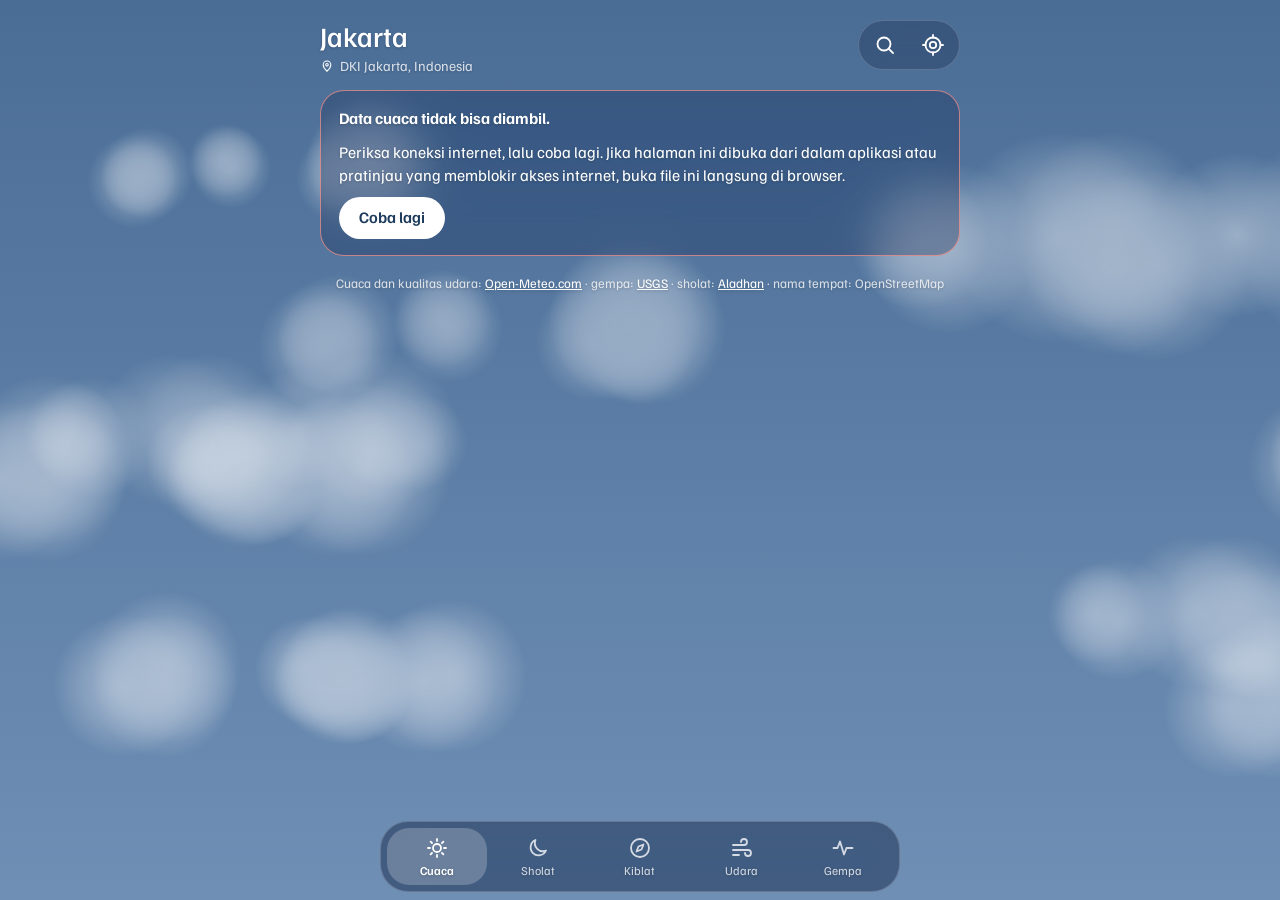
==== index.html @ 0e9d4e4e "Add files via upload" ====
<!doctype html>
<html lang="id" data-sky="cloud">
<head>
<meta charset="utf-8">
<meta name="viewport" content="width=device-width, initial-scale=1, viewport-fit=cover">
<meta name="theme-color" content="#4a6d96">
<title>Cuaca Langsung</title>
<link rel="icon" href="data:image/svg+xml,%3Csvg xmlns='http://www.w3.org/2000/svg' viewBox='0 0 48 48'%3E%3Crect width='48' height='48' rx='11' fill='%234a6d96'/%3E%3Ccircle cx='31' cy='15' r='8' fill='%23ffd45a'/%3E%3Cpath d='M14 38h19a8 8 0 0 0 1.2-15.9A11 11 0 0 0 13 24.4 6.8 6.8 0 0 0 14 38z' fill='%23fff'/%3E%3C/svg%3E">
<link rel="preconnect" href="https://fonts.googleapis.com">
<link rel="preconnect" href="https://fonts.gstatic.com" crossorigin>
<link href="https://fonts.googleapis.com/css2?family=Familjen+Grotesk:wght@400;500;600;700&display=swap" rel="stylesheet">
<link rel="stylesheet" href="style.css?v=1">
</head>
<body>
<div id="bg" aria-hidden="true"></div>
<canvas id="fx" aria-hidden="true"></canvas>

<div class="page">
  <header class="top">
    <div class="where">
      <h1 id="city">Memuat…</h1>
      <div class="sub">
        <svg class="pin" viewBox="0 0 24 24" aria-hidden="true"><path d="M12 21s-6.5-5.6-6.5-11a6.5 6.5 0 0 1 13 0c0 5.4-6.5 11-6.5 11z"/><circle cx="12" cy="10" r="2.2"/></svg>
        <span id="subline" class="num"></span>
      </div>
    </div>
    <div class="pill">
      <button type="button" id="btnSearch" aria-label="Cari kota" aria-pressed="false" aria-controls="form">
        <svg viewBox="0 0 24 24" aria-hidden="true"><circle cx="11" cy="11" r="6.5"/><path d="M20 20l-4.2-4.2"/></svg>
      </button>
      <button type="button" id="btnLocate" aria-label="Pakai lokasi saya">
        <svg viewBox="0 0 24 24" aria-hidden="true"><circle cx="12" cy="12" r="3.2"/><circle cx="12" cy="12" r="7.5"/><path d="M12 2v2.5M12 19.5V22M2 12h2.5M19.5 12H22"/></svg>
      </button>
    </div>
  </header>

  <form class="glass search" id="form" autocomplete="off" role="search" hidden>
    <label class="sr" for="q">Cari kota</label>
    <input id="q" type="search" placeholder="Cari kota, mis. Bandung" enterkeyhint="search" aria-controls="sugg" aria-expanded="false">
    <button class="go" type="submit">Cari</button>
    <ul id="sugg" hidden></ul>
  </form>

  <!-- Tab Cuaca, Sholat, Udara, Gempa dibuat oleh app.js di dalam #app -->
  <main id="app" aria-live="polite" style="display:flex;flex-direction:column;gap:14px">
    <div class="glass msg"><p>Memuat data cuaca…</p></div>
  </main>

  <!-- Tab Kiblat: isinya digerakkan oleh qibla.js -->
  <div class="view" id="v-kiblat" hidden>
    <section class="glass" aria-label="Arah kiblat">
      <h2><svg viewBox="0 0 24 24" aria-hidden="true"><circle cx="12" cy="12" r="9"/><path d="M15.5 8.5l-2 5-5 2 2-5z"/></svg>Arah kiblat</h2>
      <div class="qb-info">
        <div>
          <div class="muted">Dari <span id="qbPlace">…</span></div>
          <div class="qb-deg num"><span id="qbDeg">--</span>° <small id="qbWord"></small></div>
        </div>
        <div class="muted num qb-dist" id="qbDist"></div>
      </div>
      <div class="qb-wrap" id="qbWrap">
        <svg id="qbSvg" viewBox="-10 -10 320 320" role="img" aria-label="Kompas arah kiblat">
          <g id="qbDial">
            <circle class="qb-ring" cx="150" cy="150" r="140"/>
            <g id="qbTicks"></g>
            <g id="qbLabels"></g>
            <g id="qbNeedle">
              <line class="qb-line" x1="150" y1="150" x2="150" y2="88"/>
              <g transform="translate(138 62)">
                <rect width="24" height="24" rx="4" fill="#15181f"/>
                <rect y="7" width="24" height="4" fill="#e8c35a"/>
              </g>
            </g>
          </g>
          <polygon class="qb-pointer" points="139,-8 161,-8 150,12"/>
          <circle class="qb-hub" cx="150" cy="150" r="7"/>
        </svg>
      </div>
      <div class="qb-status" id="qbStatus"></div>
      <div class="muted qb-sub num" id="qbSub"></div>
      <button class="go qb-btn" id="qbBtn" type="button" hidden>Aktifkan kompas</button>
      <p class="muted src">Letakkan HP mendatar dan jauhkan dari magnet atau logam. Kalau arah terasa melenceng, gerakkan HP membentuk angka 8 untuk kalibrasi. Arah dihitung dari kota yang dipilih ke Ka'bah, jadi pakai tombol lokasi di atas untuk hasil paling tepat.</p>
    </section>
  </div>

  <p class="foot">Cuaca dan kualitas udara: <a href="https://open-meteo.com/" target="_blank" rel="noopener">Open-Meteo.com</a> · gempa: <a href="https://earthquake.usgs.gov/" target="_blank" rel="noopener">USGS</a> · sholat: <a href="https://aladhan.com/" target="_blank" rel="noopener">Aladhan</a> · nama tempat: OpenStreetMap</p>
</div>

<nav class="nav" id="nav" aria-label="Menu utama">
  <div class="nav-in">
    <button type="button" data-tab="cuaca" aria-current="page"><svg viewBox="0 0 24 24" aria-hidden="true"><circle cx="12" cy="12" r="4"/><path d="M12 3v2M12 19v2M3 12h2M19 12h2M5.6 5.6L7 7M17 17l1.4 1.4M5.6 18.4L7 17M17 7l1.4-1.4"/></svg>Cuaca</button>
    <button type="button" data-tab="sholat"><svg viewBox="0 0 24 24" aria-hidden="true"><path d="M20 14.5A8 8 0 0 1 9.5 4a8 8 0 1 0 10.5 10.5z"/></svg>Sholat</button>
    <button type="button" data-tab="kiblat"><svg viewBox="0 0 24 24" aria-hidden="true"><circle cx="12" cy="12" r="9"/><path d="M15.5 8.5l-2 5-5 2 2-5z"/></svg>Kiblat</button>
    <button type="button" data-tab="udara"><svg viewBox="0 0 24 24" aria-hidden="true"><path d="M3 9h11a3 3 0 1 0-3-3M3 14h15a3 3 0 1 1-3 3M3 19h6"/></svg>Udara</button>
    <button type="button" data-tab="gempa"><svg viewBox="0 0 24 24" aria-hidden="true"><path d="M2.5 12h4l2.5-6.5 4 13 2.5-6.5h6"/></svg>Gempa</button>
  </div>
</nav>

<!-- Urutan penting: fx.js (animasi langit), qibla.js (kompas), app.js (cuaca, sholat, udara, gempa) -->
<script src="fx.js?v=1"></script>
<script src="qibla.js?v=1"></script>
<script src="app.js?v=1"></script>
</body>
</html>
---- style.css ----
/* Cuaca Langsung: gaya tampilan. Warna langit berubah lewat atribut data-sky di <html>. */
/* Tata letak: seluruh layar adalah langit (gradasi + kanvas animasi). Konten di atasnya:
   nama kota, suhu besar di tengah, lalu panel kaca transparan untuk per jam, per hari, dan detail. */
:root {
  --font: "Familjen Grotesk", "Segoe UI", system-ui, -apple-system, sans-serif;
  --s1: #4a6d96; --s2: #6f8fb5;
  --glass: rgba(24, 42, 76, 0.34);
  --glass-line: rgba(255, 255, 255, 0.18);
  --soft: rgba(255, 255, 255, 0.78);
  --rain: #b3e0ff;
  --accent: #bfe3ff;
  color-scheme: dark;
}
html[data-sky="clear"] { --s1: #2478cc; --s2: #62aee6; }
html[data-sky="cloud"] { --s1: #4a6d96; --s2: #6f8fb5; }
html[data-sky="rain"]  { --s1: #3a4b60; --s2: #62768c; }
html[data-sky="storm"] { --s1: #262c3e; --s2: #4a5470; }
html[data-sky="night"] { --s1: #0a132c; --s2: #27407a; }
html[data-sky="fog"]   { --s1: #5f6d78; --s2: #8795a0; }
html[data-sky="snow"]  { --s1: #587ba0; --s2: #86a3c2; }

* { box-sizing: border-box; }
html { -webkit-text-size-adjust: 100%; background: var(--s1); }
body {
  margin: 0; min-height: 100vh; min-height: 100svh;
  font-family: var(--font); font-size: 16px; line-height: 1.45; color: #fff;
  text-shadow: 0 1px 3px rgba(0, 0, 0, 0.2);
  background: transparent;
  padding-block: max(14px, env(safe-area-inset-top, 0px)) calc(104px + env(safe-area-inset-bottom, 0px));
  padding-left: max(16px, env(safe-area-inset-left, 0px));
  padding-right: max(16px, env(safe-area-inset-right, 0px));
}
.num { font-variant-numeric: tabular-nums; }
#bg { position: fixed; inset: 0; z-index: -2; background: linear-gradient(180deg, var(--s1), var(--s2)); }
#fx { position: fixed; inset: 0; z-index: -1; pointer-events: none; }
.page { max-width: 640px; margin: 0 auto; display: flex; flex-direction: column; gap: 14px; }
button { font: inherit; color: inherit; cursor: pointer; text-shadow: inherit; }
:focus-visible { outline: 2px solid #fff; outline-offset: 3px; }
.sr { position: absolute; width: 1px; height: 1px; overflow: hidden; clip: rect(0 0 0 0); white-space: nowrap; }

/* Kepala */
.top { display: flex; justify-content: space-between; align-items: flex-start; gap: 12px; padding-top: 6px; }
.where { min-width: 0; }
.where h1 { margin: 0; font-size: 1.75rem; font-weight: 500; line-height: 1.15; overflow-wrap: anywhere; text-wrap: balance; }
.where .sub { display: flex; align-items: center; gap: 6px; margin-top: 4px; font-size: 0.875rem; color: var(--soft); }
.where .sub svg { width: 14px; height: 14px; flex: none; }
.pill {
  display: flex; flex: none; border-radius: 26px; padding: 2px;
  background: var(--glass); border: 1px solid var(--glass-line);
  -webkit-backdrop-filter: blur(16px); backdrop-filter: blur(16px);
}
.pill button { width: 48px; height: 44px; display: grid; place-items: center; border: 0; background: transparent; border-radius: 24px; }
.pill button svg, .ic svg { width: 24px; height: 24px; }
.pill svg *, .pin * { fill: none; stroke: #fff; stroke-width: 1.8; stroke-linecap: round; stroke-linejoin: round; }
.pill button[aria-pressed="true"] { background: rgba(255, 255, 255, 0.2); }

/* Panel kaca */
.glass {
  background: var(--glass); border: 1px solid var(--glass-line); border-radius: 24px; padding: 16px 18px;
  -webkit-backdrop-filter: blur(18px) saturate(1.15); backdrop-filter: blur(18px) saturate(1.15);
}
.glass h2 { display: flex; align-items: center; gap: 8px; margin: 0 0 12px; font-size: 0.9375rem; font-weight: 500; color: var(--soft); }
.glass h2 svg { width: 18px; height: 18px; flex: none; }
.glass h2 svg * { fill: none; stroke: var(--soft); stroke-width: 1.8; stroke-linecap: round; stroke-linejoin: round; }

/* Pencarian */
.search { display: flex; gap: 8px; position: relative; flex-wrap: wrap; }
.search[hidden] { display: none; }
.search input {
  flex: 1; min-width: 0; height: 46px; padding: 0 16px; font: inherit; color: #fff;
  background: rgba(255, 255, 255, 0.14); border: 1px solid var(--glass-line); border-radius: 23px; text-shadow: none;
}
.search input::placeholder { color: rgba(255, 255, 255, 0.7); }
.go { height: 46px; padding: 0 20px; border: 0; border-radius: 23px; font-weight: 600; background: #fff; color: #1c3a5c; text-shadow: none; }
#sugg { flex-basis: 100%; margin: 0; padding: 0; list-style: none; }
#sugg li button { display: block; width: 100%; text-align: left; padding: 10px 6px; border: 0; background: transparent; border-top: 1px solid var(--glass-line); }
#sugg li:first-child button { border-top: 0; }
#sugg small { display: block; color: var(--soft); }

/* Hero */
.hero { min-height: clamp(240px, 40svh, 400px); display: flex; flex-direction: column; align-items: center; justify-content: center; text-align: center; padding: 8px 0 12px; }
.temp { font-size: clamp(7.5rem, 40vw, 11rem); line-height: 0.95; font-weight: 400; letter-spacing: -0.05em; padding-left: 0.06em; }
.temp .deg { font-size: 0.55em; letter-spacing: 0; vertical-align: top; position: relative; top: 0.04em; margin-left: 0.02em; }
.cond { margin-top: 10px; font-size: 1.375rem; font-weight: 500; }
.cond .hl { margin-left: 8px; font-weight: 400; color: var(--soft); }
.feel { margin-top: 4px; font-size: 1rem; color: var(--soft); text-wrap: balance; }
.tip { margin: 16px 0 0; padding: 10px 16px; border-radius: 16px; max-width: 30em; font-size: 0.9375rem; text-wrap: balance;
  background: rgba(255, 255, 255, 0.16); -webkit-backdrop-filter: blur(10px); backdrop-filter: blur(10px); }

/* Ikon cuaca */
.ico { width: 40px; height: 40px; flex: none; display: block; }
.ico.sm { width: 36px; height: 36px; }

/* Per jam */
.hours { display: flex; list-style: none; margin: 0 -18px; padding: 0 18px 2px; overflow-x: auto; scrollbar-width: none; }
.hours::-webkit-scrollbar { display: none; }
.hour { flex: none; width: 70px; display: flex; flex-direction: column; align-items: center; gap: 4px; }
.hour .t { font-size: 0.9375rem; color: var(--soft); white-space: nowrap; }
.hour.now .t { color: #fff; font-weight: 600; }
.hour .p { height: 1.1em; font-size: 0.75rem; color: var(--rain); }
.hour .v { font-size: 1.25rem; font-weight: 500; margin-top: 2px; }

/* Per hari */
.days { list-style: none; margin: 0; padding: 0; }
.day { display: grid; grid-template-columns: 76px 48px minmax(0, 1fr) auto; align-items: center; gap: 8px; padding: 9px 0; border-top: 1px solid var(--glass-line); }
.day:first-child { border-top: 0; padding-top: 0; }
.day .d { font-size: 1.0625rem; font-weight: 500; line-height: 1.2; }
.day .d small { display: block; font-size: 0.75rem; font-weight: 400; color: var(--soft); }
.day .i { display: flex; flex-direction: column; align-items: center; }
.day .i .p { font-size: 0.6875rem; color: var(--rain); height: 1em; line-height: 1; }
.day .c { font-size: 1rem; color: var(--soft); min-width: 0; overflow-wrap: anywhere; }
.day .r { font-size: 1.0625rem; font-weight: 500; white-space: nowrap; }
.day .r .lo { color: var(--soft); font-weight: 400; }

/* Detail */
.metrics { display: grid; grid-template-columns: repeat(2, minmax(0, 1fr)); gap: 0 18px; margin: 0; }
.metrics > div { padding: 11px 0; border-top: 1px solid var(--glass-line); min-width: 0; }
.metrics > div:nth-child(-n+2) { border-top: 0; }
.metrics dt { font-size: 0.8125rem; color: var(--soft); }
.metrics dd { margin: 2px 0 0; font-size: 1.375rem; font-weight: 500; }
.metrics dd small { font-size: 0.8125rem; font-weight: 400; color: var(--soft); }
.status { display: flex; align-items: center; gap: 8px; flex-wrap: wrap; margin-top: 6px; padding-top: 12px; border-top: 1px solid var(--glass-line); font-size: 0.8125rem; color: var(--soft); }
.link { background: none; border: 0; padding: 4px 0; font-weight: 600; color: #fff; text-decoration: underline; text-underline-offset: 3px; }

/* Menu tab */
[hidden] { display: none !important; }
.view { display: flex; flex-direction: column; gap: 14px; }
.view:not([hidden]) { animation: viewin 0.35s ease both; }
@keyframes viewin { from { opacity: 0; transform: translateY(10px); } to { opacity: 1; transform: none; } }
@media (prefers-reduced-motion: reduce) { .view:not([hidden]) { animation: none; } }
.seg { display: grid; grid-template-columns: repeat(3, minmax(0, 1fr)); gap: 2px; padding: 4px; border-radius: 22px;
  background: var(--glass); border: 1px solid var(--glass-line); -webkit-backdrop-filter: blur(16px); backdrop-filter: blur(16px); }
.seg button { height: 38px; border: 0; border-radius: 18px; background: transparent; color: var(--soft); font-weight: 500; }
.seg button[aria-pressed="true"] { background: rgba(255, 255, 255, 0.24); color: #fff; font-weight: 600; }
.nav { position: fixed; left: 0; right: 0; bottom: 0; z-index: 20; display: flex; justify-content: center; pointer-events: none;
  padding: 8px max(12px, env(safe-area-inset-right, 0px)) calc(8px + env(safe-area-inset-bottom, 0px)) max(12px, env(safe-area-inset-left, 0px)); }
.nav-in { pointer-events: auto; width: 100%; max-width: 520px; display: grid; grid-template-columns: repeat(5, minmax(0, 1fr)); gap: 2px; padding: 6px;
  border-radius: 28px; background: rgba(18, 32, 60, 0.45); border: 1px solid var(--glass-line);
  -webkit-backdrop-filter: blur(20px) saturate(1.2); backdrop-filter: blur(20px) saturate(1.2); }
.nav button { display: flex; flex-direction: column; align-items: center; gap: 2px; padding: 8px 4px 6px; border: 0; border-radius: 22px;
  background: transparent; font-size: 0.75rem; color: var(--soft); }
.nav button svg { width: 24px; height: 24px; }
.nav button svg * { fill: none; stroke: currentColor; stroke-width: 1.8; stroke-linecap: round; stroke-linejoin: round; }
.nav button[aria-current="page"] { background: rgba(255, 255, 255, 0.22); color: #fff; font-weight: 600; }

/* Waktu sholat */
.pr-next { margin-bottom: 12px; }
.pr-nm { font-size: 1.5rem; font-weight: 500; line-height: 1.25; }
.pts { list-style: none; margin: 0; padding: 0; display: grid; grid-template-columns: repeat(3, minmax(0, 1fr)); gap: 8px; }
.pt { display: flex; flex-direction: column; align-items: center; gap: 2px; padding: 10px 4px; border-radius: 16px; }
.pt span:first-child { font-size: 0.8125rem; color: var(--soft); }
.pt .num { font-size: 1.25rem; font-weight: 500; }
.pt.on { background: rgba(255, 255, 255, 0.22); }
.pt.on span:first-child { color: #fff; font-weight: 600; }
.pt.sun { opacity: 0.8; }
@media (min-width: 560px) { .pts { grid-template-columns: repeat(6, minmax(0, 1fr)); } }
.rise:nth-child(8) { animation-delay: 0.58s; }

/* Kualitas udara dan gempa */
.muted { color: var(--soft); font-size: 0.875rem; }
.glass p.muted { margin: 0; }
.aq-top { display: flex; align-items: center; gap: 16px; }
.aqi { font-size: 3.5rem; line-height: 1; font-weight: 500; letter-spacing: -0.03em; }
.aq-lv { font-size: 1.1875rem; font-weight: 600; line-height: 1.2; }
.scale { position: relative; height: 8px; border-radius: 4px; margin: 16px 0 14px;
  background: linear-gradient(90deg, #4ade80 0 16.6%, #facc15 16.6% 33.3%, #fb923c 33.3% 50%, #ef4444 50% 66.6%, #a855f7 66.6% 100%); }
.scale i { position: absolute; top: 50%; width: 18px; height: 18px; margin: -9px 0 0 -9px; border-radius: 50%; background: #fff; border: 3px solid rgba(20, 30, 50, 0.6); }
.aq-tip { margin: 0 0 6px; font-size: 0.9375rem; text-wrap: pretty; }
.glass p.eqsum { margin-bottom: 6px; }
.quakes { list-style: none; margin: 0; padding: 0; }
.eq { display: grid; grid-template-columns: 48px minmax(0, 1fr); gap: 12px; align-items: center; padding: 10px 0; border-top: 1px solid var(--glass-line); }
.eq:first-child { border-top: 0; }
.mag { width: 48px; height: 48px; display: grid; place-items: center; border-radius: 14px; font-size: 1.125rem; font-weight: 700; color: #1b2433; text-shadow: none; }
.eqp { font-weight: 500; overflow-wrap: anywhere; line-height: 1.3; }
.eqs { margin-top: 2px; }
.glass p.src { margin-top: 10px; font-size: 0.75rem; }
.rise:nth-child(6) { animation-delay: 0.42s; }
.rise:nth-child(7) { animation-delay: 0.5s; }

.msg p { margin: 0 0 10px; }
.msg.err { border-color: rgba(255, 150, 140, 0.7); }
.msg .go { height: 42px; }
.foot { margin: 4px 0 0; text-align: center; font-size: 0.8125rem; color: var(--soft); }
.foot a { color: #fff; }

/* Masuk halus saat pertama tampil */
.rise { animation: rise 0.7s cubic-bezier(0.2, 0.7, 0.2, 1) both; }
.rise:nth-child(2) { animation-delay: 0.1s; }
.rise:nth-child(3) { animation-delay: 0.18s; }
.rise:nth-child(4) { animation-delay: 0.26s; }
.rise:nth-child(5) { animation-delay: 0.34s; }
@keyframes rise { from { opacity: 0; transform: translateY(16px); } to { opacity: 1; transform: none; } }
@media (prefers-reduced-motion: reduce) { .rise { animation: none; } }


/* Kompas kiblat */
.qb-info { display: flex; justify-content: space-between; align-items: flex-end; gap: 12px; margin-bottom: 8px; }
.qb-deg { font-size: 2.5rem; font-weight: 500; line-height: 1.05; }
.qb-deg small { font-size: 1rem; font-weight: 400; color: var(--soft); font-family: var(--font); }
.qb-dist { text-align: right; }
.qb-wrap { position: relative; width: min(100%, 340px); margin: 8px auto 0; aspect-ratio: 1; }
.qb-wrap svg { width: 100%; height: 100%; display: block; overflow: visible; }
.qb-ring { fill: rgba(255, 255, 255, 0.1); stroke: rgba(255, 255, 255, 0.45); stroke-width: 2; }
.qb-tick { stroke: rgba(255, 255, 255, 0.6); stroke-width: 1.5; stroke-linecap: round; }
.qb-tick.major { stroke: #fff; stroke-width: 2.5; }
.qb-letter { font: 600 20px var(--font); fill: #fff; text-shadow: none; }
.qb-letter.north { fill: #ff8a80; }
.qb-line { stroke: #ffd45a; stroke-width: 4; stroke-linecap: round; }
.qb-pointer { fill: #fff; }
.qb-hub { fill: #fff; stroke: rgba(20, 30, 50, 0.5); stroke-width: 2; }
.qb-wrap.ok .qb-ring { stroke: #4ade80; stroke-width: 4; fill: rgba(74, 222, 128, 0.16); }
.qb-wrap.ok .qb-line { stroke: #4ade80; }
.qb-wrap.ok .qb-pointer { fill: #4ade80; }
.qb-status { margin-top: 14px; text-align: center; font-size: 1.25rem; font-weight: 600; min-height: 1.5em; }
.qb-status.ok { color: #86efac; }
.glass .qb-sub { margin-top: 2px; text-align: center; }
.qb-btn { display: block; margin: 14px auto 0; }
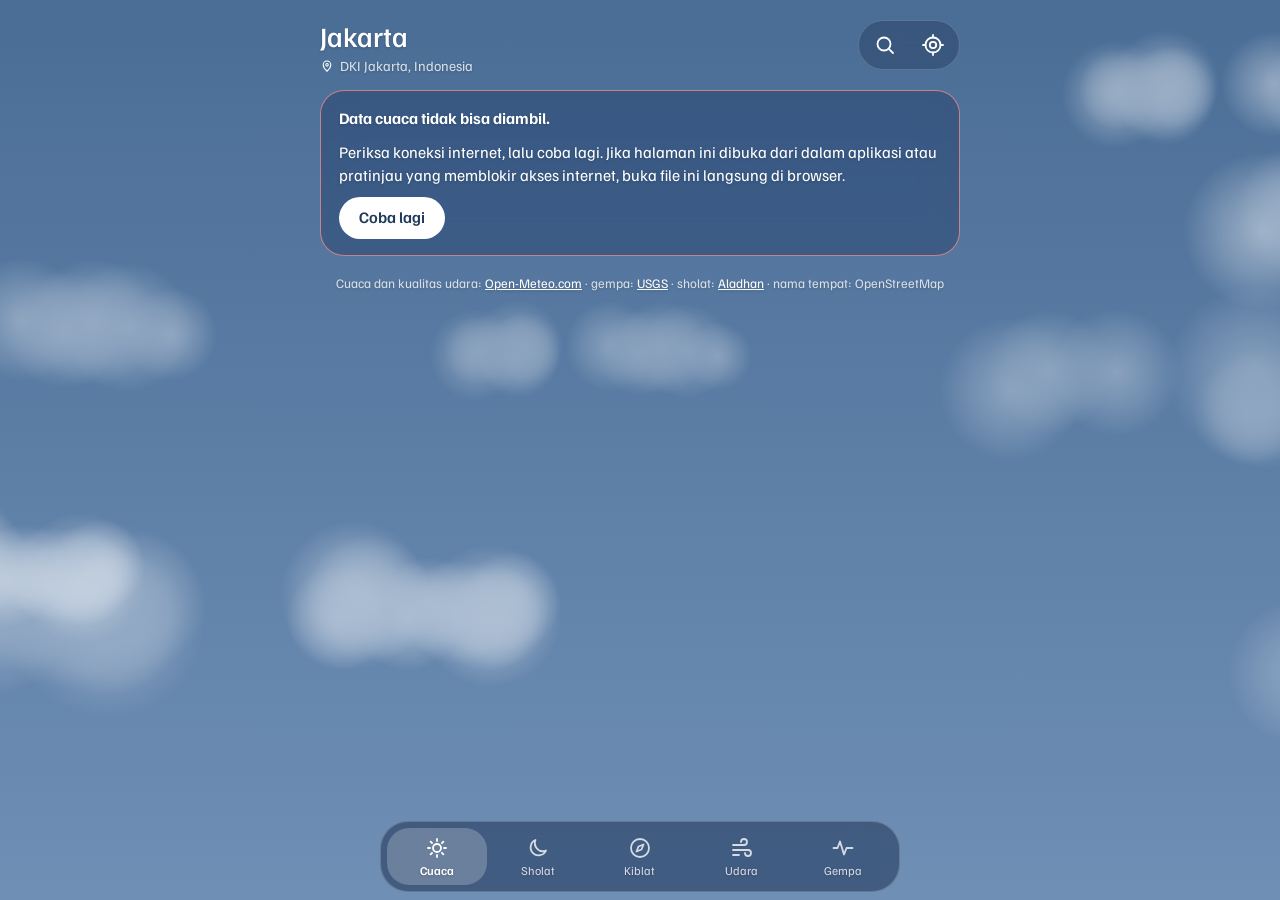
==== commit 48c3e943: "Add files via upload" ====
--- a/index.html
+++ b/index.html
@@ -1,5 +1,5 @@
 <!doctype html>
-<html lang="id" data-sky="cloud">
+<html lang="id" data-sky="cloud" data-tab="cuaca">
 <head>
 <meta charset="utf-8">
 <meta name="viewport" content="width=device-width, initial-scale=1, viewport-fit=cover">
@@ -9,7 +9,7 @@
 <link rel="preconnect" href="https://fonts.googleapis.com">
 <link rel="preconnect" href="https://fonts.gstatic.com" crossorigin>
 <link href="https://fonts.googleapis.com/css2?family=Familjen+Grotesk:wght@400;500;600;700&display=swap" rel="stylesheet">
-<link rel="stylesheet" href="style.css?v=1">
+<link rel="stylesheet" href="style.css?v=2">
 </head>
 <body>
 <div id="bg" aria-hidden="true"></div>
@@ -96,8 +96,8 @@
 </nav>
 
 <!-- Urutan penting: fx.js (animasi langit), qibla.js (kompas), app.js (cuaca, sholat, udara, gempa) -->
-<script src="fx.js?v=1"></script>
-<script src="qibla.js?v=1"></script>
-<script src="app.js?v=1"></script>
+<script src="fx.js?v=2"></script>
+<script src="qibla.js?v=2"></script>
+<script src="app.js?v=2"></script>
 </body>
 </html>
--- a/style.css
+++ b/style.css
@@ -91,36 +91,80 @@
 .ico { width: 40px; height: 40px; flex: none; display: block; }
 .ico.sm { width: 36px; height: 36px; }
 
-/* Per jam */
-.hours { display: flex; list-style: none; margin: 0 -18px; padding: 0 18px 2px; overflow-x: auto; scrollbar-width: none; }
-.hours::-webkit-scrollbar { display: none; }
+/* Per jam: kurva suhu dan batang peluang hujan, digeser ke samping */
+.hscroll { margin: 0 -18px; padding: 0 18px 4px; overflow-x: auto; scrollbar-width: none; -webkit-overflow-scrolling: touch; }
+.hscroll::-webkit-scrollbar { display: none; }
+.hwrap { position: relative; }
+.hours { display: flex; list-style: none; margin: 0; padding: 0; }
 .hour { flex: none; width: 70px; display: flex; flex-direction: column; align-items: center; gap: 4px; }
 .hour .t { font-size: 0.9375rem; color: var(--soft); white-space: nowrap; }
 .hour.now .t { color: #fff; font-weight: 600; }
 .hour .p { height: 1.1em; font-size: 0.75rem; color: var(--rain); }
-.hour .v { font-size: 1.25rem; font-weight: 500; margin-top: 2px; }
-
-/* Per hari */
+.tchart { display: block; overflow: visible; }
+.tchart .tv { font: 500 15px var(--font); fill: #fff; text-anchor: middle; }
+.tchart .ln { stroke-dasharray: 1; }
+.tchart .ln.in { animation: draw 1.6s 0.1s cubic-bezier(0.3, 0.6, 0.2, 1) both; }
+.tchart .ar.in { animation: fadein 1.2s 0.5s ease both; }
+.tchart .rb { transform-box: fill-box; transform-origin: bottom; }
+.tchart .rb.in { animation: grow 0.7s ease both; }
+.tchart .pulse { transform-box: fill-box; transform-origin: center; animation: ping 2.4s ease-out infinite; }
+
+/* Per hari: batang rentang suhu */
 .days { list-style: none; margin: 0; padding: 0; }
-.day { display: grid; grid-template-columns: 76px 48px minmax(0, 1fr) auto; align-items: center; gap: 8px; padding: 9px 0; border-top: 1px solid var(--glass-line); }
+.day { display: grid; grid-template-columns: 82px 44px minmax(0, 1fr); align-items: center; gap: 8px; padding: 10px 0; border-top: 1px solid var(--glass-line); }
 .day:first-child { border-top: 0; padding-top: 0; }
 .day .d { font-size: 1.0625rem; font-weight: 500; line-height: 1.2; }
 .day .d small { display: block; font-size: 0.75rem; font-weight: 400; color: var(--soft); }
 .day .i { display: flex; flex-direction: column; align-items: center; }
 .day .i .p { font-size: 0.6875rem; color: var(--rain); height: 1em; line-height: 1; }
-.day .c { font-size: 1rem; color: var(--soft); min-width: 0; overflow-wrap: anywhere; }
-.day .r { font-size: 1.0625rem; font-weight: 500; white-space: nowrap; }
-.day .r .lo { color: var(--soft); font-weight: 400; }
-
-/* Detail */
-.metrics { display: grid; grid-template-columns: repeat(2, minmax(0, 1fr)); gap: 0 18px; margin: 0; }
-.metrics > div { padding: 11px 0; border-top: 1px solid var(--glass-line); min-width: 0; }
-.metrics > div:nth-child(-n+2) { border-top: 0; }
-.metrics dt { font-size: 0.8125rem; color: var(--soft); }
-.metrics dd { margin: 2px 0 0; font-size: 1.375rem; font-weight: 500; }
-.metrics dd small { font-size: 0.8125rem; font-weight: 400; color: var(--soft); }
-.status { display: flex; align-items: center; gap: 8px; flex-wrap: wrap; margin-top: 6px; padding-top: 12px; border-top: 1px solid var(--glass-line); font-size: 0.8125rem; color: var(--soft); }
+.day .m { min-width: 0; display: flex; flex-direction: column; gap: 6px; }
+.day .c { font-size: 0.8125rem; color: var(--soft); white-space: nowrap; overflow: hidden; text-overflow: ellipsis; }
+.day .rg { display: grid; grid-template-columns: 2.3em minmax(0, 1fr) 2.3em; align-items: center; gap: 8px; font-size: 1rem; font-weight: 500; }
+.day .rg .lo { color: var(--soft); font-weight: 400; text-align: right; }
+.trk { position: relative; height: 6px; border-radius: 3px; background: rgba(255, 255, 255, 0.2); }
+.trk .bar { position: absolute; top: 0; bottom: 0; border-radius: 3px; transform-origin: left; }
+.trk .bar.in { animation: growx 0.9s cubic-bezier(0.2, 0.7, 0.2, 1) both; }
+.trk .dot { position: absolute; top: 50%; width: 10px; height: 10px; margin: -5px 0 0 -5px; border-radius: 50%; background: #fff; box-shadow: 0 0 0 2px rgba(20, 30, 50, 0.45); }
+
+/* Detail: kartu-kartu kecil */
+.tiles { display: grid; grid-template-columns: repeat(2, minmax(0, 1fr)); gap: 12px; }
+.tile { padding: 14px 16px; min-width: 0; }
+.tile.wide { grid-column: 1 / -1; }
+.tile h3 { margin: 0 0 8px; font-size: 0.8125rem; font-weight: 500; color: var(--soft); }
+.tile .big { font-size: 1.875rem; font-weight: 500; line-height: 1.1; }
+.tile .big small { font-size: 0.875rem; font-weight: 400; color: var(--soft); }
+.tile p { margin: 6px 0 0; font-size: 0.8125rem; color: var(--soft); text-wrap: pretty; }
+.tile .scale { margin: 12px 0 4px; }
+.scale.uv { background: linear-gradient(90deg, #4ade80 0 25%, #facc15 25% 50%, #fb923c 50% 66.7%, #ef4444 66.7% 91.7%, #a855f7 91.7%); }
+.ringw { position: relative; width: 92px; height: 92px; margin: 0 auto; }
+.ringw.big { width: 138px; height: 138px; flex: none; margin: 0; }
+.ringw svg { width: 100%; height: 100%; display: block; }
+.ringw .rg-bg { fill: none; stroke: rgba(255, 255, 255, 0.2); stroke-width: 7; }
+.ringw .rg-fg { fill: none; stroke-width: 7; stroke-linecap: round; }
+.ringw .rg-fg.in { animation: ringin 1.2s cubic-bezier(0.3, 0.6, 0.2, 1) both; }
+.ringt { position: absolute; inset: 0; display: grid; place-content: center; text-align: center; line-height: 1.15; }
+.ringt .rv { font-size: 1.375rem; font-weight: 500; }
+.tile .ringw + p { text-align: center; }
+.sunarc { display: block; width: 100%; height: auto; overflow: visible; }
+.sunarc .base { stroke: rgba(255, 255, 255, 0.55); stroke-width: 1.5; }
+.sunarc .track { fill: none; stroke: rgba(255, 255, 255, 0.35); stroke-width: 2; stroke-dasharray: 2 5; stroke-linecap: round; }
+.sunarc .prog { fill: none; stroke: #ffd45a; stroke-width: 3.5; stroke-linecap: round; }
+.sunarc .prog.in { animation: arcin 1.5s 0.2s cubic-bezier(0.3, 0.6, 0.2, 1) both; }
+.sunarc .sundot.in { animation: fadein 0.6s 1.3s ease both; }
+.sunarc .sundot circle:first-child { transform-box: fill-box; transform-origin: center; animation: breathe 2.8s ease-in-out infinite; }
+.suntimes { display: grid; grid-template-columns: repeat(3, 1fr); text-align: center; margin-top: 2px; }
+.suntimes span { display: block; font-size: 0.75rem; color: var(--soft); }
+.suntimes b { font-size: 1.125rem; font-weight: 500; }
+.tile .suntimes + p { text-align: center; }
+.wind { display: block; width: 112px; height: 112px; margin: 0 auto 8px; }
+.wind .wr { fill: rgba(255, 255, 255, 0.08); stroke: rgba(255, 255, 255, 0.4); stroke-width: 1.5; }
+.wind .wt { stroke: rgba(255, 255, 255, 0.5); stroke-width: 1.2; }
+.wind text { font: 600 10px var(--font); fill: var(--soft); text-anchor: middle; }
+.wind .wa { fill: #fff; }
+.wind .sway { transform-origin: 60px 60px; animation: sway 3.2s ease-in-out infinite alternate; }
+.status { display: flex; align-items: center; gap: 8px; flex-wrap: wrap; margin-top: 12px; padding-top: 12px; font-size: 0.8125rem; color: var(--soft); }
 .link { background: none; border: 0; padding: 4px 0; font-weight: 600; color: #fff; text-decoration: underline; text-underline-offset: 3px; }
+#sub-detail { display: flex; flex-direction: column; }
 
 /* Menu tab */
 [hidden] { display: none !important; }
@@ -154,7 +198,6 @@
 .pt.on span:first-child { color: #fff; font-weight: 600; }
 .pt.sun { opacity: 0.8; }
 @media (min-width: 560px) { .pts { grid-template-columns: repeat(6, minmax(0, 1fr)); } }
-.rise:nth-child(8) { animation-delay: 0.58s; }
 
 /* Kualitas udara dan gempa */
 .muted { color: var(--soft); font-size: 0.875rem; }
@@ -174,24 +217,12 @@
 .eqp { font-weight: 500; overflow-wrap: anywhere; line-height: 1.3; }
 .eqs { margin-top: 2px; }
 .glass p.src { margin-top: 10px; font-size: 0.75rem; }
-.rise:nth-child(6) { animation-delay: 0.42s; }
-.rise:nth-child(7) { animation-delay: 0.5s; }
 
 .msg p { margin: 0 0 10px; }
 .msg.err { border-color: rgba(255, 150, 140, 0.7); }
 .msg .go { height: 42px; }
 .foot { margin: 4px 0 0; text-align: center; font-size: 0.8125rem; color: var(--soft); }
 .foot a { color: #fff; }
-
-/* Masuk halus saat pertama tampil */
-.rise { animation: rise 0.7s cubic-bezier(0.2, 0.7, 0.2, 1) both; }
-.rise:nth-child(2) { animation-delay: 0.1s; }
-.rise:nth-child(3) { animation-delay: 0.18s; }
-.rise:nth-child(4) { animation-delay: 0.26s; }
-.rise:nth-child(5) { animation-delay: 0.34s; }
-@keyframes rise { from { opacity: 0; transform: translateY(16px); } to { opacity: 1; transform: none; } }
-@media (prefers-reduced-motion: reduce) { .rise { animation: none; } }
-
 
 /* Kompas kiblat */
 .qb-info { display: flex; justify-content: space-between; align-items: flex-end; gap: 12px; margin-bottom: 8px; }
@@ -215,3 +246,131 @@
 .qb-status.ok { color: #86efac; }
 .glass .qb-sub { margin-top: 2px; text-align: center; }
 .qb-btn { display: block; margin: 14px auto 0; }
+
+
+/* ===== Versi 2: animasi, warna tiap menu, hero lebih lengkap ===== */
+@property --s1 { syntax: "<color>"; inherits: true; initial-value: #4a6d96; }
+@property --s2 { syntax: "<color>"; inherits: true; initial-value: #6f8fb5; }
+html { transition: --s1 1.4s ease, --s2 1.4s ease; }
+html[data-sky="dusk"] { --s1: #2f3b78; --s2: #c8706b; }
+
+/* Lapisan warna tiap menu di atas langit */
+#bg::after { content: ""; position: absolute; inset: 0; opacity: 0; transition: opacity 0.6s ease; }
+html[data-tab="sholat"] #bg::after { background: linear-gradient(180deg, rgba(6, 78, 59, 0.62), rgba(8, 47, 73, 0.5)); opacity: 1; }
+html[data-tab="kiblat"] #bg::after { background: linear-gradient(180deg, rgba(5, 46, 22, 0.62), rgba(66, 50, 6, 0.45)); opacity: 1; }
+html[data-tab="udara"] #bg::after { background: linear-gradient(180deg, rgba(8, 70, 90, 0.45), rgba(14, 60, 80, 0.3)); opacity: 1; }
+html[data-tab="gempa"] #bg::after { background: linear-gradient(180deg, rgba(60, 12, 24, 0.62), rgba(30, 10, 30, 0.5)); opacity: 1; }
+
+/* Animasi bersama */
+@keyframes rise { from { opacity: 0; transform: translateY(16px); } }
+@keyframes draw { from { stroke-dashoffset: 1; } }
+@keyframes fadein { from { opacity: 0; } }
+@keyframes grow { from { transform: scaleY(0); } }
+@keyframes growx { from { transform: scaleX(0); } }
+@keyframes ping { 0% { transform: scale(1); opacity: 0.7; } 100% { transform: scale(3.2); opacity: 0; } }
+@keyframes ringin { from { stroke-dasharray: 0 100; } }
+@keyframes arcin { from { stroke-dasharray: 0 100; } }
+@keyframes spin { to { transform: rotate(360deg); } }
+@keyframes breathe { 50% { transform: scale(1.1); } }
+@keyframes sway { from { transform: rotate(-5deg); } to { transform: rotate(5deg); } }
+@keyframes needle { from { transform: rotate(-90deg); } }
+@keyframes pop { from { transform: scale(0); opacity: 0; } }
+
+/* Isi tiap menu muncul berurutan */
+.view:not([hidden]) > * { animation: rise 0.6s cubic-bezier(0.2, 0.7, 0.2, 1) both; }
+.view:not([hidden]) > *:nth-child(2) { animation-delay: 0.07s; }
+.view:not([hidden]) > *:nth-child(3) { animation-delay: 0.14s; }
+.view:not([hidden]) > *:nth-child(4) { animation-delay: 0.21s; }
+.view:not([hidden]) > *:nth-child(5) { animation-delay: 0.28s; }
+.quiet .view > *, .quiet .in { animation: none !important; }
+
+/* Hero */
+.hero-ico { height: 92px; display: grid; place-items: center; margin-bottom: 2px; }
+.ico.xl { width: 92px; height: 92px; filter: drop-shadow(0 6px 14px rgba(0, 0, 0, 0.25)); animation: floaty 5s ease-in-out infinite; }
+@keyframes floaty { 50% { transform: translateY(-6px); } }
+.ico.xl .rays { transform-origin: 24px 24px; animation: spin 26s linear infinite; }
+.ico.xl .sunc { transform-box: fill-box; transform-origin: center; animation: breathe 3.4s ease-in-out infinite; }
+.ico.xl .cf { animation: drift 7s ease-in-out infinite alternate; }
+.ico.xl .cb { animation: drift 9s ease-in-out infinite alternate-reverse; }
+@keyframes drift { from { translate: -2px 0; } to { translate: 3px 0; } }
+.ico.xl .dr { animation: fall 1.3s ease-in infinite; }
+.ico.xl circle.sf { animation: flake 2.6s ease-in-out infinite; }
+.ico.xl .d2 { animation-delay: 0.43s; }
+.ico.xl .d3 { animation-delay: 0.86s; }
+@keyframes fall { 0% { translate: 0 -5px; opacity: 0; } 25% { opacity: 1; } 100% { translate: 0 7px; opacity: 0; } }
+@keyframes flake { 0% { translate: 0 -4px; opacity: 0; } 25% { opacity: 1; } 100% { translate: 2px 6px; opacity: 0; } }
+.ico.xl path.sf { animation: drift 3.4s ease-in-out infinite alternate; }
+.ico.xl .bolt { animation: flick 3.2s infinite; }
+@keyframes flick { 0%, 55%, 100% { opacity: 1; } 60% { opacity: 0.15; } 65% { opacity: 1; } 70% { opacity: 0.35; } }
+.hero { min-height: 0; padding: 4px 0 8px; }
+.chips { display: grid; grid-template-columns: repeat(4, minmax(0, 1fr)); gap: 8px; width: 100%; margin-top: 16px; }
+.chips.three { grid-template-columns: repeat(3, minmax(0, 1fr)); margin: 0 0 12px; }
+.chip { display: flex; flex-direction: column; align-items: center; gap: 2px; padding: 9px 4px; border-radius: 16px; background: rgba(255, 255, 255, 0.14); border: 1px solid var(--glass-line);
+  -webkit-backdrop-filter: blur(10px); backdrop-filter: blur(10px); }
+.chip span { font-size: 0.6875rem; color: var(--soft); }
+.chip b { font-size: 1.0625rem; font-weight: 500; }
+.sub-h { margin: 18px 0 8px; font-size: 0.8125rem; font-weight: 500; color: var(--soft); }
+
+/* Sholat */
+.pr-hero { display: flex; align-items: center; gap: 16px; margin-bottom: 14px; }
+.pr-side { min-width: 0; }
+.pr-side .cd { font-size: 1.375rem; font-weight: 500; line-height: 1.2; }
+.pr-side .pr-last { margin-top: 8px; }
+.pr-side .hj { margin-top: 4px; font-size: 0.8125rem; color: var(--soft); }
+.pr-in small { display: block; font-size: 0.75rem; color: var(--soft); }
+.pr-in b { display: block; font-size: 1.1875rem; font-weight: 600; }
+.pr-in .num { font-size: 1.5rem; font-weight: 500; }
+.tl { position: relative; height: 8px; border-radius: 4px; margin: 8px 6px 6px; background: rgba(255, 255, 255, 0.18); }
+.tl-fill { position: absolute; left: 0; top: 0; bottom: 0; border-radius: 4px; background: linear-gradient(90deg, rgba(255, 212, 90, 0.4), rgba(255, 212, 90, 0.9)); transform-origin: left; }
+.tl-fill.in { animation: growx 1.1s cubic-bezier(0.2, 0.7, 0.2, 1) both; }
+.tl-dot { position: absolute; top: 50%; width: 12px; height: 12px; margin: -6px 0 0 -6px; border-radius: 50%; border: 2px solid #fff; background: rgba(10, 40, 50, 0.95); }
+.tl-dot.done { background: #fff; }
+.tl-dot.sun { width: 10px; height: 10px; margin: -5px 0 0 -5px; border-color: #ffd45a; }
+.tl-now { position: absolute; top: 50%; width: 4px; height: 20px; margin: -10px 0 0 -2px; border-radius: 2px; background: #ffd45a; box-shadow: 0 0 10px #ffd45a; }
+.tl-lab { display: flex; justify-content: space-between; margin: 0 2px 14px; font-size: 0.6875rem; color: var(--soft); }
+.pt.done span:first-child, .pt.done .num { opacity: 0.55; }
+
+/* Kualitas udara */
+.gauge { display: block; width: 100%; max-width: 290px; height: auto; margin: 4px auto 0; overflow: visible; }
+.gauge .gbg { fill: none; stroke-width: 14; }
+.gauge .needle { transform-origin: 120px 120px; }
+.gauge .needle.in { animation: needle 1.5s cubic-bezier(0.3, 1.25, 0.5, 1) both; }
+.gauge .hub { fill: #fff; }
+.aq-mid { text-align: center; margin-top: -4px; }
+.aq-mid .aqi { font-size: 3.5rem; }
+.aq-mid .aq-lv { text-shadow: 0 1px 3px rgba(0, 0, 0, 0.35); }
+.aq-tip { text-align: center; margin-top: 10px; }
+.pol { display: grid; gap: 12px; }
+.pol-row .top { display: flex; justify-content: space-between; gap: 8px; font-size: 0.9375rem; }
+.pol-bar { position: relative; height: 8px; border-radius: 4px; margin-top: 6px; background: rgba(255, 255, 255, 0.18); }
+.pol-bar i { position: absolute; left: 0; top: 0; bottom: 0; border-radius: 4px; transform-origin: left; }
+.pol-bar i.in { animation: growx 0.9s cubic-bezier(0.2, 0.7, 0.2, 1) both; }
+.pol-bar b { position: absolute; top: -3px; bottom: -3px; left: 50%; width: 2px; background: rgba(255, 255, 255, 0.85); }
+.aqh { display: block; width: 100%; height: auto; }
+.aqh text { font: 500 9px var(--font); fill: var(--soft); text-anchor: middle; }
+.aqh .hb { transform-box: fill-box; transform-origin: bottom; }
+.aqh .hb.in { animation: grow 0.7s ease both; }
+
+/* Gempa: radar */
+.radar { display: block; width: 100%; max-width: 340px; height: auto; margin: 4px auto 0; overflow: visible; }
+.radar .rr { fill: none; stroke: rgba(255, 255, 255, 0.24); stroke-width: 1; }
+.radar .rx { stroke: rgba(255, 255, 255, 0.14); stroke-width: 1; }
+.radar .rl { font: 500 9px var(--font); fill: var(--soft); }
+.radar .rn { font: 700 12px var(--font); fill: #ff8a80; text-anchor: middle; }
+.radar .sweep { transform-origin: 150px 150px; animation: spin 7s linear infinite; pointer-events: none; }
+.radar .me { fill: #fff; }
+.radar .me-r { fill: none; stroke: #fff; stroke-opacity: 0.6; }
+.radar .qd { cursor: pointer; }
+.radar .qd .dot { fill-opacity: 0.9; stroke: rgba(255, 255, 255, 0.85); stroke-width: 1; transform-box: fill-box; transform-origin: center; transition: transform 0.2s; }
+.radar .qd .dot.in { animation: pop 0.5s cubic-bezier(0.3, 1.5, 0.5, 1) both; }
+.radar .qd.sel .dot { stroke: #fff; stroke-width: 2.5; transform: scale(1.25); }
+.radar .qd .pulse { fill: none; stroke-width: 1.6; transform-box: fill-box; transform-origin: center; animation: ping 2.6s ease-out infinite; }
+.eq-sel { display: flex; align-items: center; gap: 12px; margin-top: 10px; padding: 10px 12px; min-height: 68px; border-radius: 16px; background: rgba(255, 255, 255, 0.14); }
+.mag.sm { width: 40px; height: 40px; flex: none; border-radius: 12px; font-size: 1rem; }
+.leg { display: flex; flex-wrap: wrap; gap: 6px 14px; margin: 12px 0 8px; font-size: 0.75rem; color: var(--soft); }
+.leg i { display: inline-block; width: 9px; height: 9px; margin-right: 5px; border-radius: 50%; }
+.eq { cursor: pointer; }
+.eq.sel { background: rgba(255, 255, 255, 0.14); border-radius: 14px; margin: 0 -8px; padding-left: 8px; padding-right: 8px; }
+.moreb { margin-top: 6px; }
+
+@media (prefers-reduced-motion: reduce) { *, *::before, *::after { animation: none !important; transition: none !important; } }
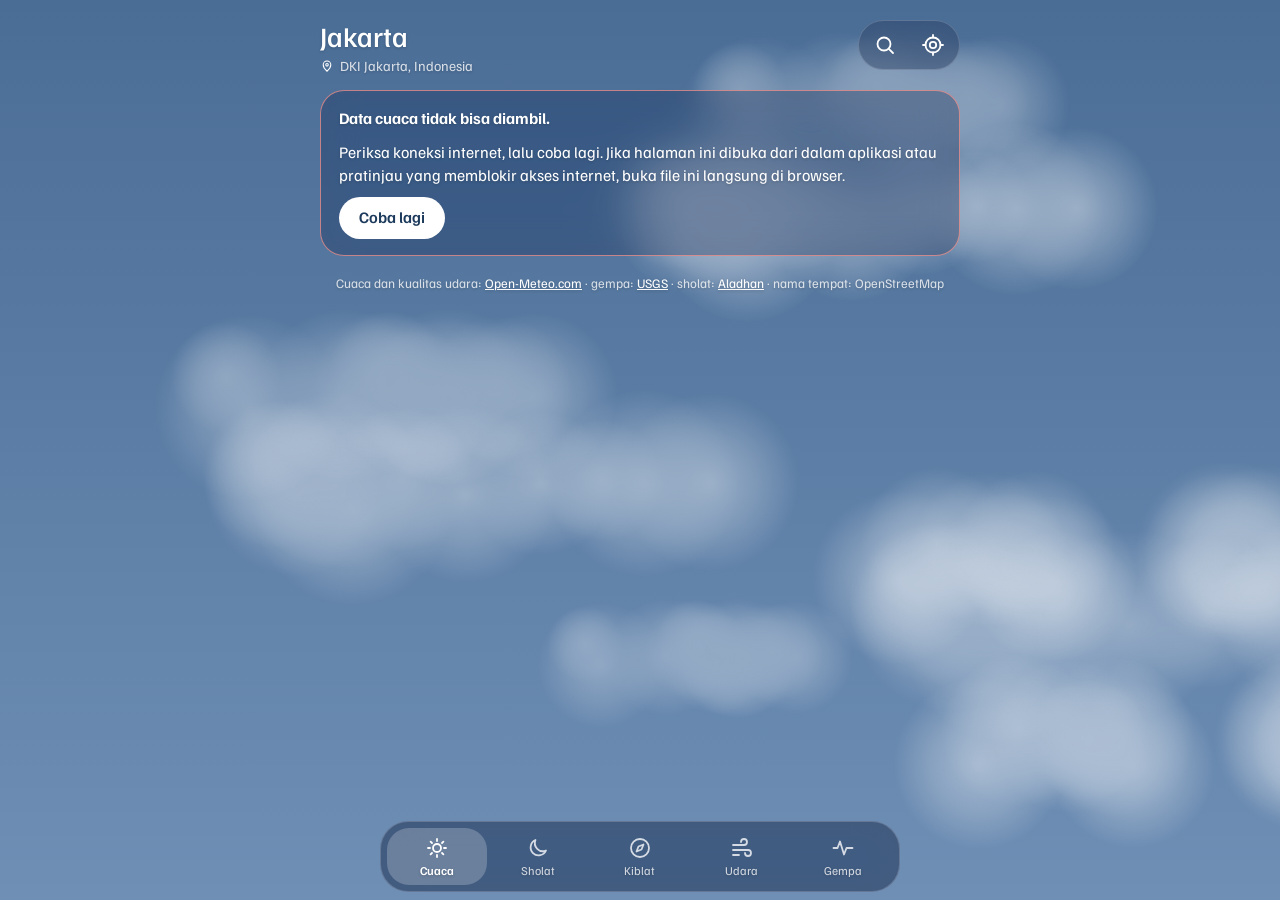
==== commit 7f002898: "Add files via upload" ====
--- a/index.html
+++ b/index.html
@@ -9,7 +9,7 @@
 <link rel="preconnect" href="https://fonts.googleapis.com">
 <link rel="preconnect" href="https://fonts.gstatic.com" crossorigin>
 <link href="https://fonts.googleapis.com/css2?family=Familjen+Grotesk:wght@400;500;600;700&display=swap" rel="stylesheet">
-<link rel="stylesheet" href="style.css?v=2">
+<link rel="stylesheet" href="style.css?v=3">
 </head>
 <body>
 <div id="bg" aria-hidden="true"></div>
@@ -17,7 +17,7 @@
 
 <div class="page">
   <header class="top">
-    <div class="where">
+    <div class="where" data-sheet="loc" role="button" tabindex="0">
       <h1 id="city">Memuat…</h1>
       <div class="sub">
         <svg class="pin" viewBox="0 0 24 24" aria-hidden="true"><path d="M12 21s-6.5-5.6-6.5-11a6.5 6.5 0 0 1 13 0c0 5.4-6.5 11-6.5 11z"/><circle cx="12" cy="10" r="2.2"/></svg>
@@ -85,6 +85,14 @@
   <p class="foot">Cuaca dan kualitas udara: <a href="https://open-meteo.com/" target="_blank" rel="noopener">Open-Meteo.com</a> · gempa: <a href="https://earthquake.usgs.gov/" target="_blank" rel="noopener">USGS</a> · sholat: <a href="https://aladhan.com/" target="_blank" rel="noopener">Aladhan</a> · nama tempat: OpenStreetMap</p>
 </div>
 
+<div class="sheet" id="sheet" hidden role="dialog" aria-modal="true" aria-labelledby="shTitle">
+  <div class="sh-bg" data-close></div>
+  <div class="sh-box" id="shBox">
+    <div class="sh-handle" id="shHandle"><i></i></div>
+    <div class="sh-body" id="sheetBody"></div>
+  </div>
+</div>
+
 <nav class="nav" id="nav" aria-label="Menu utama">
   <div class="nav-in">
     <button type="button" data-tab="cuaca" aria-current="page"><svg viewBox="0 0 24 24" aria-hidden="true"><circle cx="12" cy="12" r="4"/><path d="M12 3v2M12 19v2M3 12h2M19 12h2M5.6 5.6L7 7M17 17l1.4 1.4M5.6 18.4L7 17M17 7l1.4-1.4"/></svg>Cuaca</button>
@@ -96,8 +104,8 @@
 </nav>
 
 <!-- Urutan penting: fx.js (animasi langit), qibla.js (kompas), app.js (cuaca, sholat, udara, gempa) -->
-<script src="fx.js?v=2"></script>
-<script src="qibla.js?v=2"></script>
-<script src="app.js?v=2"></script>
+<script src="fx.js?v=3"></script>
+<script src="qibla.js?v=3"></script>
+<script src="app.js?v=3"></script>
 </body>
 </html>
--- a/style.css
+++ b/style.css
@@ -374,3 +374,69 @@
 .moreb { margin-top: 6px; }
 
 @media (prefers-reduced-motion: reduce) { *, *::before, *::after { animation: none !important; transition: none !important; } }
+
+
+/* ===== Versi 3: lembar detail yang muncul saat sesuatu diketuk ===== */
+[data-sheet] { cursor: pointer; -webkit-tap-highlight-color: rgba(255, 255, 255, 0.14); }
+.where[data-sheet] { border-radius: 12px; }
+.tile[data-sheet] { position: relative; transition: background-color 0.15s; }
+.tile[data-sheet]::after { content: "›"; position: absolute; right: 14px; top: 8px; font-size: 1.375rem; line-height: 1; color: var(--soft); }
+.tile[data-sheet]:active, .chip[data-sheet]:active, .eq-sel:active, .pr-hero[data-sheet]:active { background-color: rgba(255, 255, 255, 0.24); }
+.day[data-sheet]:active, .pt[data-sheet]:active, .pol-row[data-sheet]:active, .eq:active, .hour[data-sheet]:active { background: rgba(255, 255, 255, 0.12); border-radius: 12px; }
+.chip[data-sheet] { transition: background-color 0.15s; }
+.hint { margin: 2px 2px 0; text-align: center; font-size: 0.8125rem; color: var(--soft); }
+.pol-row { padding: 4px 0; }
+.pr-hero[data-sheet] { border-radius: 20px; }
+.eq-sel { cursor: pointer; transition: background-color 0.15s; }
+.eq-sel::after { content: "›"; margin-left: auto; padding-left: 6px; font-size: 1.5rem; color: var(--soft); }
+
+html.noscroll, html.noscroll body { overflow: hidden; }
+.sheet { position: fixed; inset: 0; z-index: 50; display: flex; align-items: flex-end; justify-content: center; }
+.sh-bg { position: absolute; inset: 0; background: rgba(4, 10, 24, 0.55); opacity: 0; transition: opacity 0.25s ease; -webkit-backdrop-filter: blur(3px); backdrop-filter: blur(3px); }
+.sheet.open .sh-bg { opacity: 1; }
+.sh-box { position: relative; width: 100%; max-width: 640px; max-height: 88vh; max-height: 88svh; display: flex; flex-direction: column;
+  border-radius: 28px 28px 0 0; background: rgba(16, 28, 52, 0.95); border: 1px solid var(--glass-line); border-bottom: 0;
+  box-shadow: 0 -12px 40px rgba(0, 0, 0, 0.35); padding-bottom: env(safe-area-inset-bottom, 0px);
+  transform: translateY(100%); transition: transform 0.32s cubic-bezier(0.2, 0.8, 0.2, 1); }
+.sheet.open .sh-box { transform: none; }
+.sh-handle { flex: none; display: grid; place-items: center; padding: 10px 0 6px; touch-action: none; cursor: grab; }
+.sh-handle i { width: 40px; height: 5px; border-radius: 3px; background: rgba(255, 255, 255, 0.35); }
+.sh-body { display: flex; flex-direction: column; min-height: 0; flex: 1; }
+.sh-top { flex: none; display: flex; align-items: center; justify-content: space-between; gap: 12px; padding: 0 18px 8px; }
+.sh-title { font-size: 0.9375rem; font-weight: 500; color: var(--soft); }
+.sh-x { width: 36px; height: 36px; border: 0; border-radius: 50%; background: rgba(255, 255, 255, 0.14); display: grid; place-items: center; }
+.sh-x svg { width: 18px; height: 18px; }
+.sh-x svg path { stroke: #fff; stroke-width: 2; fill: none; stroke-linecap: round; }
+.sh-scroll { flex: 1; min-height: 0; overflow-y: auto; padding: 4px 18px 18px; -webkit-overflow-scrolling: touch; overscroll-behavior: contain; }
+.sh-nav { flex: none; display: grid; grid-template-columns: 1fr 1fr; gap: 10px; padding: 10px 18px 14px; border-top: 1px solid var(--glass-line); }
+.sh-nav button { height: 44px; border: 0; border-radius: 22px; background: rgba(255, 255, 255, 0.16); font-weight: 500; }
+.sh-nav button:disabled { opacity: 0.35; cursor: default; }
+.sh-head { display: flex; align-items: center; gap: 14px; }
+.sh-ht { min-width: 0; }
+.sh-big { font-size: 2.5rem; font-weight: 500; line-height: 1.05; }
+.sh-t { font-size: 1.25rem; font-weight: 500; line-height: 1.25; overflow-wrap: anywhere; }
+.sh-mag { flex: none; width: 64px; height: 64px; display: grid; place-items: center; border-radius: 18px; font-size: 1.75rem; font-weight: 700; color: #1b2433; text-shadow: none; }
+.sh-ar { flex: none; font-size: 2.25rem; line-height: 1.2; font-family: "Amiri", "Noto Naskh Arabic", "Traditional Arabic", serif; }
+.sh-ring { flex: none; }
+.sheet .ico.xl { width: 68px; height: 68px; }
+.sh-note { margin: 14px 0 0; font-size: 0.9375rem; color: var(--soft); text-wrap: pretty; }
+.sh-note b { color: #fff; font-weight: 600; }
+.sh-links { display: flex; flex-wrap: wrap; gap: 8px; margin-top: 16px; }
+.sh-links a { padding: 10px 14px; border-radius: 20px; background: rgba(255, 255, 255, 0.16); color: #fff; text-decoration: none; font-weight: 500; font-size: 0.875rem; }
+.kv { margin: 14px 0 0; }
+.kv > div { display: flex; justify-content: space-between; gap: 16px; padding: 10px 0; border-top: 1px solid var(--glass-line); }
+.kv > div:first-child { border-top: 0; }
+.kv dt { color: var(--soft); font-size: 0.9375rem; flex: none; }
+.kv dd { margin: 0; text-align: right; font-weight: 500; min-width: 0; overflow-wrap: anywhere; }
+.lvl { list-style: none; margin: 14px 0 0; padding: 0; }
+.lvl li { display: flex; gap: 12px; align-items: flex-start; padding: 10px; border-radius: 14px; }
+.lvl li.cur { background: rgba(255, 255, 255, 0.16); }
+.lvl i { flex: none; width: 12px; height: 12px; margin-top: 5px; border-radius: 50%; }
+.lvl b { font-weight: 600; }
+.lvl .muted { font-size: 0.8125rem; }
+.b7 { list-style: none; margin: 12px 0 0; padding: 0; display: grid; gap: 10px; }
+.b7 li { display: grid; grid-template-columns: 74px minmax(0, 1fr) 56px; gap: 10px; align-items: center; font-size: 0.875rem; }
+.b7 b { text-align: right; font-weight: 500; }
+.dcurve { display: block; width: 100%; height: auto; margin-top: 4px; overflow: visible; }
+.dcurve text { font: 500 10px var(--font); fill: var(--soft); text-anchor: middle; }
+.sheet .sub-h:first-child { margin-top: 14px; }
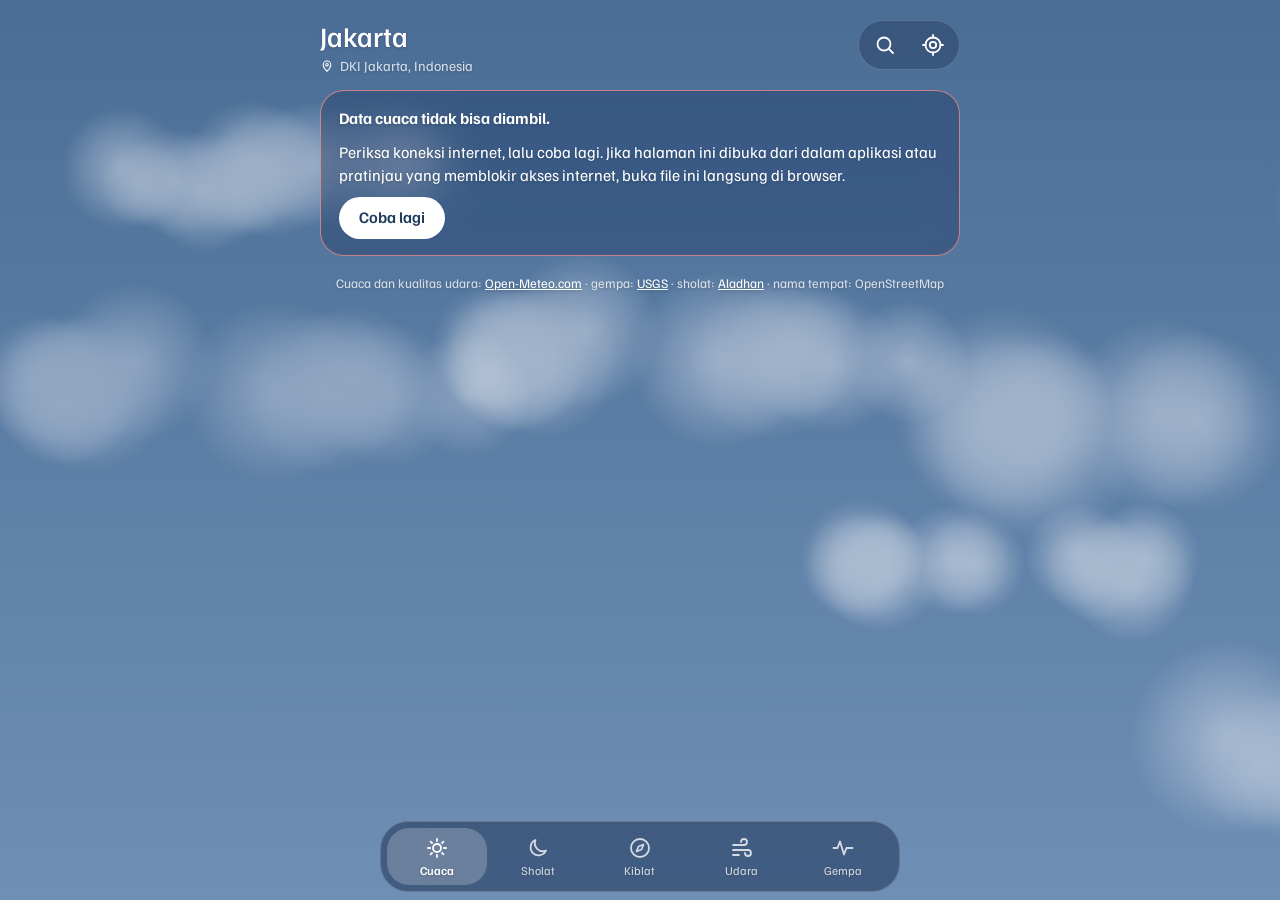
==== commit 54ff5152: "Add files via upload" ====
--- a/index.html
+++ b/index.html
@@ -8,8 +8,8 @@
 <link rel="icon" href="data:image/svg+xml,%3Csvg xmlns='http://www.w3.org/2000/svg' viewBox='0 0 48 48'%3E%3Crect width='48' height='48' rx='11' fill='%234a6d96'/%3E%3Ccircle cx='31' cy='15' r='8' fill='%23ffd45a'/%3E%3Cpath d='M14 38h19a8 8 0 0 0 1.2-15.9A11 11 0 0 0 13 24.4 6.8 6.8 0 0 0 14 38z' fill='%23fff'/%3E%3C/svg%3E">
 <link rel="preconnect" href="https://fonts.googleapis.com">
 <link rel="preconnect" href="https://fonts.gstatic.com" crossorigin>
-<link href="https://fonts.googleapis.com/css2?family=Familjen+Grotesk:wght@400;500;600;700&display=swap" rel="stylesheet">
-<link rel="stylesheet" href="style.css?v=3">
+<link href="https://fonts.googleapis.com/css2?family=Familjen+Grotesk:wght@400;500;600;700&family=Amiri:wght@400;700&display=swap" rel="stylesheet">
+<link rel="stylesheet" href="style.css?v=4">
 </head>
 <body>
 <div id="bg" aria-hidden="true"></div>
@@ -46,39 +46,38 @@
     <div class="glass msg"><p>Memuat data cuaca…</p></div>
   </main>
 
-  <!-- Tab Kiblat: isinya digerakkan oleh qibla.js -->
+  <!-- Tab Kiblat: gaya aplikasi kompas HP, digerakkan oleh qibla.js -->
   <div class="view" id="v-kiblat" hidden>
-    <section class="glass" aria-label="Arah kiblat">
-      <h2><svg viewBox="0 0 24 24" aria-hidden="true"><circle cx="12" cy="12" r="9"/><path d="M15.5 8.5l-2 5-5 2 2-5z"/></svg>Arah kiblat</h2>
-      <div class="qb-info">
-        <div>
-          <div class="muted">Dari <span id="qbPlace">…</span></div>
-          <div class="qb-deg num"><span id="qbDeg">--</span>° <small id="qbWord"></small></div>
-        </div>
-        <div class="muted num qb-dist" id="qbDist"></div>
-      </div>
-      <div class="qb-wrap" id="qbWrap">
-        <svg id="qbSvg" viewBox="-10 -10 320 320" role="img" aria-label="Kompas arah kiblat">
+    <section class="compass" id="qbWrap" aria-label="Arah kiblat">
+      <div class="cp-dir" id="cpDir">Kiblat</div>
+      <div class="cp-stage">
+        <svg id="qbSvg" viewBox="-30 -30 360 360" role="img" aria-label="Kompas arah kiblat">
           <g id="qbDial">
-            <circle class="qb-ring" cx="150" cy="150" r="140"/>
             <g id="qbTicks"></g>
+            <g id="qbNums"></g>
             <g id="qbLabels"></g>
-            <g id="qbNeedle">
-              <line class="qb-line" x1="150" y1="150" x2="150" y2="88"/>
-              <g transform="translate(138 62)">
-                <rect width="24" height="24" rx="4" fill="#15181f"/>
-                <rect y="7" width="24" height="4" fill="#e8c35a"/>
+            <g id="qbQibla">
+              <g transform="translate(150 42)">
+                <rect x="-7" y="-7" width="14" height="14" rx="2.5" class="cp-kaaba"/>
+                <rect x="-7" y="-3" width="14" height="3" class="cp-kaaba-band"/>
               </g>
             </g>
           </g>
-          <polygon class="qb-pointer" points="139,-8 161,-8 150,12"/>
-          <circle class="qb-hub" cx="150" cy="150" r="7"/>
+          <line class="cp-fixed" x1="150" y1="-26" x2="150" y2="14"/>
         </svg>
+        <div class="cp-center"><div><span class="num" id="cpDeg">--</span>°</div></div>
       </div>
-      <div class="qb-status" id="qbStatus"></div>
-      <div class="muted qb-sub num" id="qbSub"></div>
-      <button class="go qb-btn" id="qbBtn" type="button" hidden>Aktifkan kompas</button>
-      <p class="muted src">Letakkan HP mendatar dan jauhkan dari magnet atau logam. Kalau arah terasa melenceng, gerakkan HP membentuk angka 8 untuk kalibrasi. Arah dihitung dari kota yang dipilih ke Ka'bah, jadi pakai tombol lokasi di atas untuk hasil paling tepat.</p>
+      <div class="cp-qibla">
+        <div class="cp-status" id="qbStatus"></div>
+        <div class="cp-sub num" id="qbSub"></div>
+        <div class="cp-sub">Kiblat dari <span id="qbPlace">…</span>: <b class="num"><span id="qbDeg">--</span>°</b> <span id="qbWord"></span> · <span class="num" id="qbDist"></span></div>
+        <button class="go qb-btn" id="qbBtn" type="button" hidden>Aktifkan kompas</button>
+      </div>
+      <div class="cp-coords">
+        <div><small id="cpLatL">Lintang</small><b class="num" id="cpLat">--</b></div>
+        <div><small id="cpLonL">Bujur</small><b class="num" id="cpLon">--</b></div>
+      </div>
+      <p class="cp-note">Letakkan HP mendatar dan jauhkan dari magnet atau logam. Kalau arah terasa melenceng, gerakkan HP membentuk angka 8 untuk kalibrasi. Ikon Ka'bah di piringan menunjukkan arah kiblat; putar HP sampai ikon sejajar garis merah di atas.</p>
     </section>
   </div>
 
@@ -104,8 +103,8 @@
 </nav>
 
 <!-- Urutan penting: fx.js (animasi langit), qibla.js (kompas), app.js (cuaca, sholat, udara, gempa) -->
-<script src="fx.js?v=3"></script>
-<script src="qibla.js?v=3"></script>
-<script src="app.js?v=3"></script>
+<script src="fx.js?v=4"></script>
+<script src="qibla.js?v=4"></script>
+<script src="app.js?v=4"></script>
 </body>
 </html>
--- a/style.css
+++ b/style.css
@@ -225,27 +225,33 @@
 .foot a { color: #fff; }
 
 /* Kompas kiblat */
-.qb-info { display: flex; justify-content: space-between; align-items: flex-end; gap: 12px; margin-bottom: 8px; }
-.qb-deg { font-size: 2.5rem; font-weight: 500; line-height: 1.05; }
-.qb-deg small { font-size: 1rem; font-weight: 400; color: var(--soft); font-family: var(--font); }
-.qb-dist { text-align: right; }
-.qb-wrap { position: relative; width: min(100%, 340px); margin: 8px auto 0; aspect-ratio: 1; }
-.qb-wrap svg { width: 100%; height: 100%; display: block; overflow: visible; }
-.qb-ring { fill: rgba(255, 255, 255, 0.1); stroke: rgba(255, 255, 255, 0.45); stroke-width: 2; }
-.qb-tick { stroke: rgba(255, 255, 255, 0.6); stroke-width: 1.5; stroke-linecap: round; }
-.qb-tick.major { stroke: #fff; stroke-width: 2.5; }
-.qb-letter { font: 600 20px var(--font); fill: #fff; text-shadow: none; }
-.qb-letter.north { fill: #ff8a80; }
-.qb-line { stroke: #ffd45a; stroke-width: 4; stroke-linecap: round; }
-.qb-pointer { fill: #fff; }
-.qb-hub { fill: #fff; stroke: rgba(20, 30, 50, 0.5); stroke-width: 2; }
-.qb-wrap.ok .qb-ring { stroke: #4ade80; stroke-width: 4; fill: rgba(74, 222, 128, 0.16); }
-.qb-wrap.ok .qb-line { stroke: #4ade80; }
-.qb-wrap.ok .qb-pointer { fill: #4ade80; }
-.qb-status { margin-top: 14px; text-align: center; font-size: 1.25rem; font-weight: 600; min-height: 1.5em; }
-.qb-status.ok { color: #86efac; }
-.glass .qb-sub { margin-top: 2px; text-align: center; }
-.qb-btn { display: block; margin: 14px auto 0; }
+.compass { background: #000; color: #fff; border-radius: 26px; padding: 22px 16px 18px; border: 1px solid rgba(255,255,255,.12); box-shadow: 0 10px 40px rgba(0,0,0,.35); animation: viewin .5s both; }
+.cp-dir { text-align: center; font-size: clamp(1.9rem, 9vw, 2.6rem); font-weight: 400; color: #e6e6e6; min-height: 1.3em; letter-spacing: .01em; }
+.cp-stage { position: relative; width: min(100%, 360px); margin: 10px auto 0; aspect-ratio: 1; }
+.cp-stage svg { width: 100%; height: 100%; display: block; overflow: visible; }
+#qbDial { will-change: transform; }
+.cp-tick { stroke: rgba(255,255,255,.42); stroke-width: 1.2; }
+.cp-tick.mid { stroke: rgba(255,255,255,.7); stroke-width: 1.4; }
+.cp-tick.maj { stroke: #fff; stroke-width: 2; }
+.cp-num { font: 400 11px var(--font); fill: #d4d4d4; text-anchor: middle; dominant-baseline: middle; }
+.cp-let { font: 500 20px var(--font); fill: #f2f2f2; text-anchor: middle; dominant-baseline: middle; }
+.cp-north { fill: #ff4d3d; }
+.cp-fixed { stroke: #ff4d3d; stroke-width: 2.4; stroke-linecap: round; }
+.cp-kaaba { fill: #1b1b1b; stroke: #e8c35a; stroke-width: 1.5; }
+.cp-kaaba-band { fill: #e8c35a; }
+.cp-center { position: absolute; inset: 0; display: grid; place-items: center; font-size: clamp(2.8rem, 15vw, 4.2rem); font-weight: 400; pointer-events: none; }
+.cp-qibla { text-align: center; margin-top: 6px; }
+.cp-status { font-size: 1.2rem; font-weight: 600; min-height: 1.5em; color: #e6e6e6; }
+.cp-status.ok { color: #4ade80; }
+.cp-sub { font-size: .88rem; color: rgba(255,255,255,.6); margin-top: 3px; }
+.cp-sub b { color: #e8c35a; font-weight: 600; }
+.compass.ok .cp-kaaba { stroke: #4ade80; }
+.compass.ok .cp-fixed { stroke: #4ade80; }
+.cp-coords { display: flex; justify-content: space-around; gap: 12px; margin-top: 22px; text-align: center; }
+.cp-coords small { display: block; font-size: .95rem; color: rgba(255,255,255,.5); }
+.cp-coords b { display: block; font-size: 1.25rem; font-weight: 400; margin-top: 4px; }
+.cp-note { margin: 18px 4px 0; font-size: .78rem; line-height: 1.5; color: rgba(255,255,255,.5); text-align: center; }
+.qb-btn { display: block; margin: 12px auto 0; }
 
 
 /* ===== Versi 2: animasi, warna tiap menu, hero lebih lengkap ===== */
@@ -440,3 +446,20 @@
 .dcurve { display: block; width: 100%; height: auto; margin-top: 4px; overflow: visible; }
 .dcurve text { font: 500 10px var(--font); fill: var(--soft); text-anchor: middle; }
 .sheet .sub-h:first-child { margin-top: 14px; }
+
+/* Ayat motivasi */
+.qr-top { display: flex; justify-content: space-between; align-items: baseline; gap: 10px; margin-bottom: 10px; }
+.qr-hi { font-weight: 600; }
+.qr-tap { cursor: pointer; border-radius: 16px; padding: 14px; background: rgba(255,255,255,.1); }
+.qr-ar { margin: 0; font: 400 1.7rem/2.1 "Amiri", "Noto Naskh Arabic", "Traditional Arabic", serif; text-align: right; text-wrap: pretty; }
+.qr-ar.big { font-size: 2.1rem; margin: 14px 0 10px; }
+.qr-id { margin: 10px 0 0; font-size: 1.0625rem; line-height: 1.55; text-wrap: pretty; }
+.qr-ref { margin: 10px 0 0; font-size: .85rem; color: var(--soft); }
+.qr-theme { margin: 12px 2px 0; color: var(--soft); font-size: .95rem; }
+.qr-load { padding: 18px 0; }
+.qr-btns { display: flex; gap: 10px; margin-top: 14px; flex-wrap: wrap; }
+.qr-play { display: inline-flex; align-items: center; gap: 8px; }
+.qr-play svg { width: 18px; height: 18px; fill: currentColor; }
+.qr-more { height: 44px; padding: 0 18px; border: 0; border-radius: 22px; background: rgba(255,255,255,.16); font-weight: 500; }
+.qr-link { background: none; border: 0; color: #fff; text-decoration: underline; font: inherit; padding: 0; }
+.qr-err { margin-top: 8px; min-height: 1.2em; }
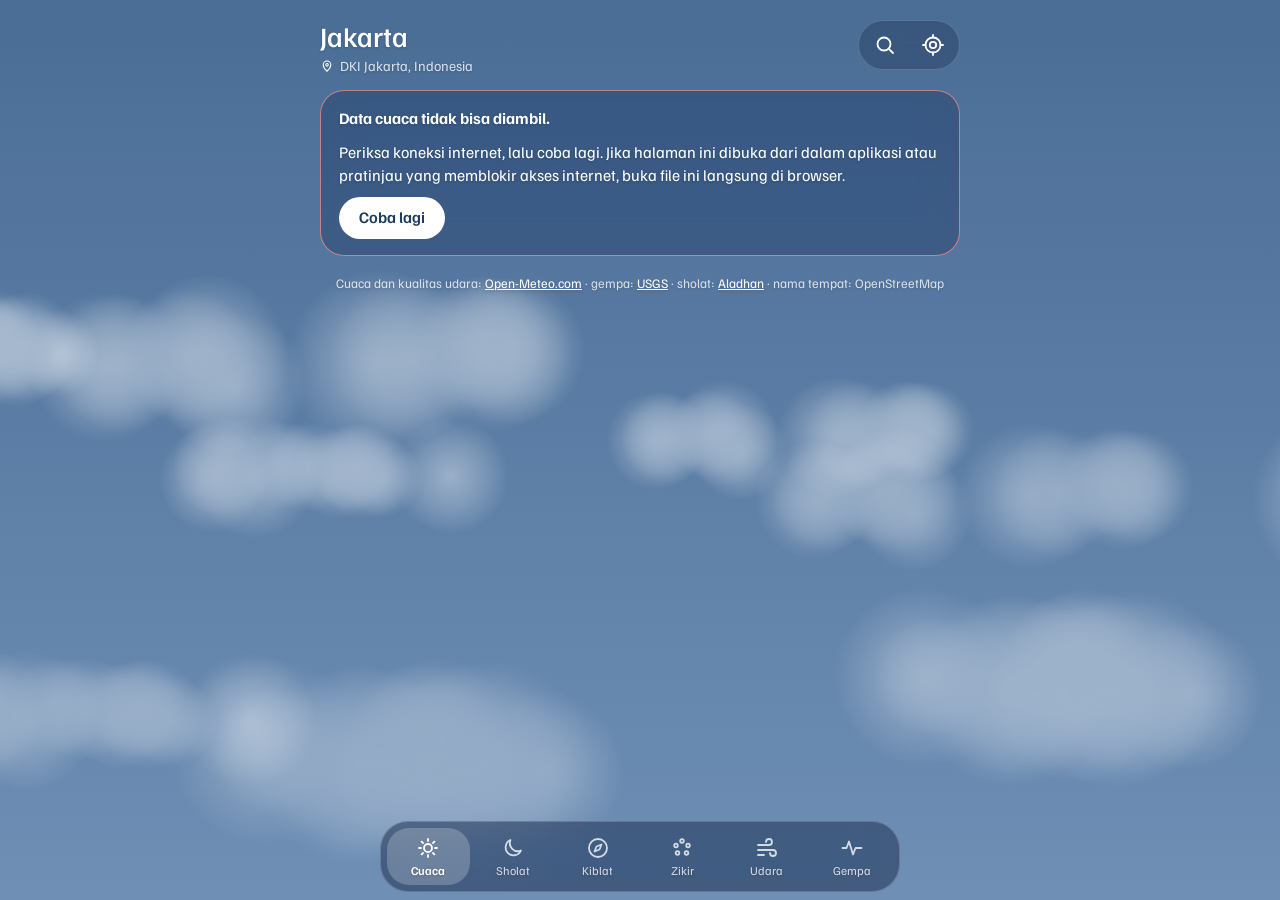
==== commit 6d69d820: "Rename index (2).html to index.html" ====
--- a/index.html
+++ b/index.html
@@ -9,7 +9,7 @@
 <link rel="preconnect" href="https://fonts.googleapis.com">
 <link rel="preconnect" href="https://fonts.gstatic.com" crossorigin>
 <link href="https://fonts.googleapis.com/css2?family=Familjen+Grotesk:wght@400;500;600;700&family=Amiri:wght@400;700&display=swap" rel="stylesheet">
-<link rel="stylesheet" href="style.css?v=4">
+<link rel="stylesheet" href="style.css?v=6">
 </head>
 <body>
 <div id="bg" aria-hidden="true"></div>
@@ -81,6 +81,26 @@
     </section>
   </div>
 
+  <!-- Tab Zikir: digerakkan oleh dzikir.js -->
+  <div class="view" id="v-dzikir" hidden>
+    <section class="glass" id="zkWrap" aria-label="Zikir">
+      <h2><svg viewBox="0 0 24 24" aria-hidden="true"><circle cx="12" cy="5" r="2"/><circle cx="18" cy="9" r="2"/><circle cx="17" cy="16" r="2"/><circle cx="7" cy="16" r="2"/><circle cx="6" cy="9" r="2"/></svg>Zikir</h2>
+      <div class="zk-chips" id="zkChips" role="group" aria-label="Pilih zikir"></div>
+      <div class="zk-text">
+        <p class="zk-ar" id="zkAr" lang="ar" dir="rtl"></p>
+        <p class="zk-lat" id="zkLat"></p>
+        <p class="muted" id="zkArti"></p>
+        <p class="muted zk-seq" id="zkSeq"></p>
+      </div>
+      <button type="button" class="zk-tap" id="zkTap" aria-label="Tambah hitungan">
+        <svg viewBox="0 0 120 120" aria-hidden="true"><circle cx="60" cy="60" r="54" class="zk-track"/><circle cx="60" cy="60" r="54" class="zk-ring" id="zkRing" pathLength="100" stroke-dasharray="100" stroke-dashoffset="100" transform="rotate(-90 60 60)"/></svg>
+        <span class="zk-c"><b class="num" id="zkNum">0</b><small id="zkTgt"></small></span>
+      </button>
+      <div class="zk-row"><button type="button" class="zk-sec" id="zkReset">Ulangi hitungan</button><span class="muted">Hari ini: <b class="num" id="zkTotal">0</b> zikir</span><button type="button" class="zk-sec" id="zkResetDay">Reset hari ini</button></div>
+      <p class="muted src">Ketuk lingkaran untuk menghitung. Paket "Setelah sholat" berjalan otomatis: Subhanallah 33, Alhamdulillah 33, Allahu Akbar 34. Hitungan harian tersimpan di browser ini saja. Teks Arab diketik manual dan singkat, mohon dicocokkan dengan sumber yang kamu percaya.</p>
+    </section>
+  </div>
+
   <p class="foot">Cuaca dan kualitas udara: <a href="https://open-meteo.com/" target="_blank" rel="noopener">Open-Meteo.com</a> · gempa: <a href="https://earthquake.usgs.gov/" target="_blank" rel="noopener">USGS</a> · sholat: <a href="https://aladhan.com/" target="_blank" rel="noopener">Aladhan</a> · nama tempat: OpenStreetMap</p>
 </div>
 
@@ -97,6 +117,7 @@
     <button type="button" data-tab="cuaca" aria-current="page"><svg viewBox="0 0 24 24" aria-hidden="true"><circle cx="12" cy="12" r="4"/><path d="M12 3v2M12 19v2M3 12h2M19 12h2M5.6 5.6L7 7M17 17l1.4 1.4M5.6 18.4L7 17M17 7l1.4-1.4"/></svg>Cuaca</button>
     <button type="button" data-tab="sholat"><svg viewBox="0 0 24 24" aria-hidden="true"><path d="M20 14.5A8 8 0 0 1 9.5 4a8 8 0 1 0 10.5 10.5z"/></svg>Sholat</button>
     <button type="button" data-tab="kiblat"><svg viewBox="0 0 24 24" aria-hidden="true"><circle cx="12" cy="12" r="9"/><path d="M15.5 8.5l-2 5-5 2 2-5z"/></svg>Kiblat</button>
+    <button type="button" data-tab="dzikir"><svg viewBox="0 0 24 24" aria-hidden="true"><circle cx="12" cy="5" r="1.8"/><circle cx="18" cy="9.5" r="1.8"/><circle cx="16.5" cy="17" r="1.8"/><circle cx="7.5" cy="17" r="1.8"/><circle cx="6" cy="9.5" r="1.8"/></svg>Zikir</button>
     <button type="button" data-tab="udara"><svg viewBox="0 0 24 24" aria-hidden="true"><path d="M3 9h11a3 3 0 1 0-3-3M3 14h15a3 3 0 1 1-3 3M3 19h6"/></svg>Udara</button>
     <button type="button" data-tab="gempa"><svg viewBox="0 0 24 24" aria-hidden="true"><path d="M2.5 12h4l2.5-6.5 4 13 2.5-6.5h6"/></svg>Gempa</button>
   </div>
@@ -105,6 +126,7 @@
 <!-- Urutan penting: fx.js (animasi langit), qibla.js (kompas), app.js (cuaca, sholat, udara, gempa) -->
 <script src="fx.js?v=4"></script>
 <script src="qibla.js?v=4"></script>
-<script src="app.js?v=4"></script>
+<script src="dzikir.js?v=6"></script>
+<script src="app.js?v=6"></script>
 </body>
 </html>
--- a/style.css
+++ b/style.css
@@ -178,7 +178,7 @@
 .seg button[aria-pressed="true"] { background: rgba(255, 255, 255, 0.24); color: #fff; font-weight: 600; }
 .nav { position: fixed; left: 0; right: 0; bottom: 0; z-index: 20; display: flex; justify-content: center; pointer-events: none;
   padding: 8px max(12px, env(safe-area-inset-right, 0px)) calc(8px + env(safe-area-inset-bottom, 0px)) max(12px, env(safe-area-inset-left, 0px)); }
-.nav-in { pointer-events: auto; width: 100%; max-width: 520px; display: grid; grid-template-columns: repeat(5, minmax(0, 1fr)); gap: 2px; padding: 6px;
+.nav-in { pointer-events: auto; width: 100%; max-width: 520px; display: grid; grid-template-columns: repeat(6, minmax(0, 1fr)); gap: 2px; padding: 6px;
   border-radius: 28px; background: rgba(18, 32, 60, 0.45); border: 1px solid var(--glass-line);
   -webkit-backdrop-filter: blur(20px) saturate(1.2); backdrop-filter: blur(20px) saturate(1.2); }
 .nav button { display: flex; flex-direction: column; align-items: center; gap: 2px; padding: 8px 4px 6px; border: 0; border-radius: 22px;
@@ -463,3 +463,25 @@
 .qr-more { height: 44px; padding: 0 18px; border: 0; border-radius: 22px; background: rgba(255,255,255,.16); font-weight: 500; }
 .qr-link { background: none; border: 0; color: #fff; text-decoration: underline; font: inherit; padding: 0; }
 .qr-err { margin-top: 8px; min-height: 1.2em; }
+
+/* Zikir */
+.zk-chips { display: flex; gap: 8px; overflow-x: auto; padding-bottom: 6px; scrollbar-width: none; }
+.zk-chips::-webkit-scrollbar { display: none; }
+.zk-chips button { flex: none; height: 38px; padding: 0 14px; border: 0; border-radius: 19px; background: rgba(255,255,255,.14); font-weight: 500; }
+.zk-chips button[aria-pressed="true"] { background: #fff; color: #1b2a44; text-shadow: none; }
+.zk-text { text-align: center; margin: 14px 0 6px; min-height: 8.5em; }
+.zk-ar { margin: 0; font: 400 2rem/1.9 "Amiri", "Noto Naskh Arabic", "Traditional Arabic", serif; }
+.zk-lat { margin: 2px 0; font-size: 1.15rem; font-weight: 600; }
+.zk-seq { min-height: 1.2em; margin: 4px 0 0; }
+.zk-tap { position: relative; display: block; width: min(64vw, 240px); aspect-ratio: 1; margin: 8px auto 0; padding: 0; border: 0; border-radius: 50%; background: rgba(255,255,255,.1); color: inherit; -webkit-tap-highlight-color: transparent; touch-action: manipulation; transition: transform .08s; }
+.zk-tap:active { transform: scale(.96); background: rgba(255,255,255,.18); }
+.zk-tap svg { position: absolute; inset: 0; width: 100%; height: 100%; }
+.zk-track { fill: none; stroke: rgba(255,255,255,.2); stroke-width: 6; }
+.zk-ring { fill: none; stroke: #ffd45a; stroke-width: 6; stroke-linecap: round; transition: stroke-dashoffset .25s; }
+.done .zk-ring { stroke: #4ade80; }
+.zk-c { position: absolute; inset: 0; display: grid; place-content: center; text-align: center; }
+.zk-c b { font-size: clamp(3rem, 16vw, 4.5rem); font-weight: 500; line-height: 1; }
+.zk-c small { color: var(--soft); font-size: .95rem; }
+.zk-row { display: flex; flex-wrap: wrap; align-items: center; justify-content: space-between; gap: 8px; margin-top: 18px; }
+.zk-row > span { order: -1; flex-basis: 100%; text-align: center; }
+.zk-sec { white-space: nowrap; font-size: .85rem; height: 40px; padding: 0 16px; border: 0; border-radius: 20px; background: rgba(255,255,255,.14); font-weight: 500; }
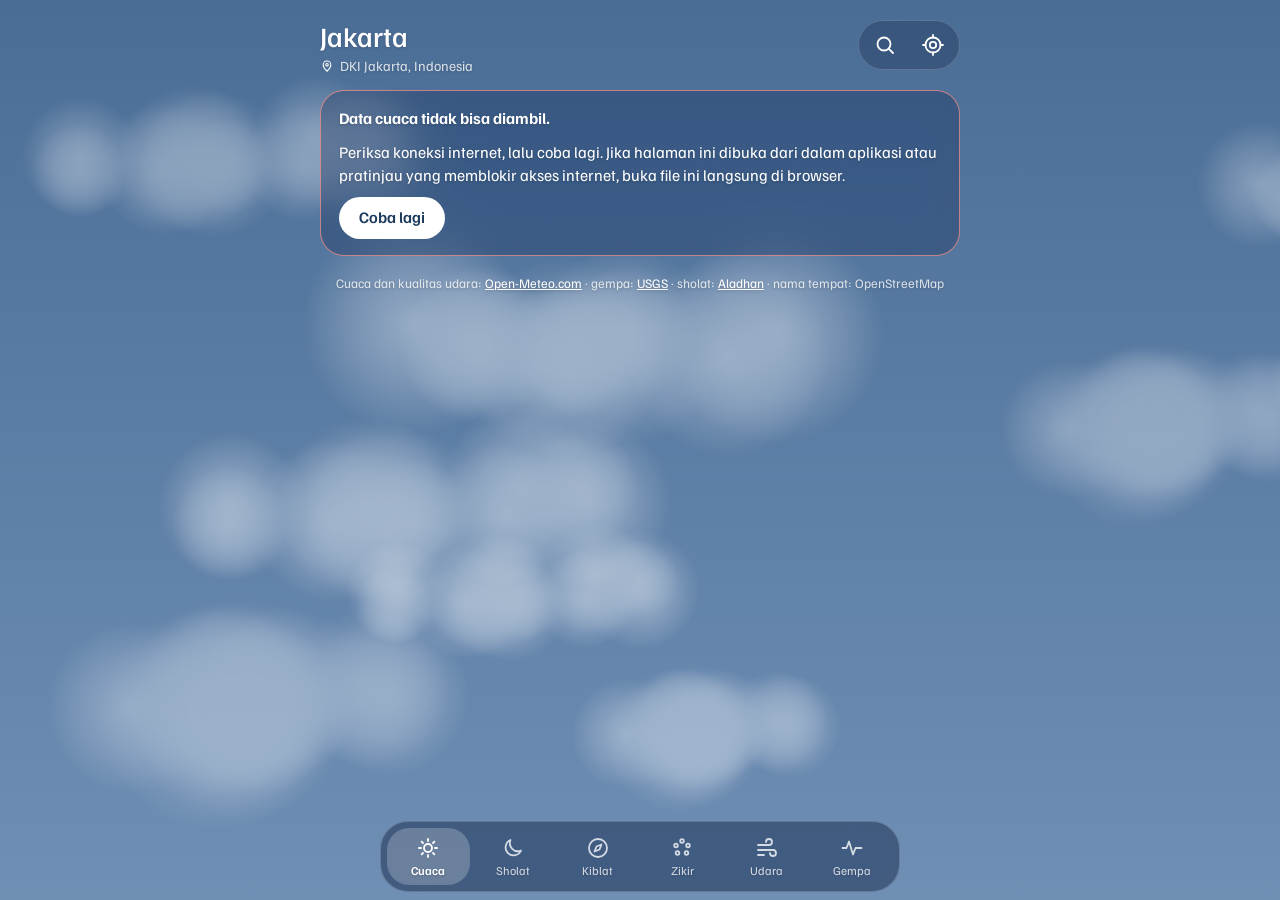
==== commit 36596434: "Add files via upload" ====
--- a/index.html
+++ b/index.html
@@ -9,7 +9,7 @@
 <link rel="preconnect" href="https://fonts.googleapis.com">
 <link rel="preconnect" href="https://fonts.gstatic.com" crossorigin>
 <link href="https://fonts.googleapis.com/css2?family=Familjen+Grotesk:wght@400;500;600;700&family=Amiri:wght@400;700&display=swap" rel="stylesheet">
-<link rel="stylesheet" href="style.css?v=6">
+<link rel="stylesheet" href="style.css?v=8">
 </head>
 <body>
 <div id="bg" aria-hidden="true"></div>
@@ -84,20 +84,48 @@
   <!-- Tab Zikir: digerakkan oleh dzikir.js -->
   <div class="view" id="v-dzikir" hidden>
     <section class="glass" id="zkWrap" aria-label="Zikir">
-      <h2><svg viewBox="0 0 24 24" aria-hidden="true"><circle cx="12" cy="5" r="2"/><circle cx="18" cy="9" r="2"/><circle cx="17" cy="16" r="2"/><circle cx="7" cy="16" r="2"/><circle cx="6" cy="9" r="2"/></svg>Zikir</h2>
-      <div class="zk-chips" id="zkChips" role="group" aria-label="Pilih zikir"></div>
-      <div class="zk-text">
-        <p class="zk-ar" id="zkAr" lang="ar" dir="rtl"></p>
-        <p class="zk-lat" id="zkLat"></p>
-        <p class="muted" id="zkArti"></p>
-        <p class="muted zk-seq" id="zkSeq"></p>
+      <h2><svg viewBox="0 0 24 24" aria-hidden="true"><circle cx="12" cy="5" r="2"/><circle cx="18" cy="9" r="2"/><circle cx="17" cy="16" r="2"/><circle cx="7" cy="16" r="2"/><circle cx="6" cy="9" r="2"/></svg>Zikir dan doa</h2>
+      <div class="seg" id="zkSeg" role="group" aria-label="Bagian zikir">
+        <button type="button" data-pane="tasbih" aria-pressed="true">Tasbih</button>
+        <button type="button" data-pane="zikir" aria-pressed="false">Zikir harian</button>
+        <button type="button" data-pane="doa" aria-pressed="false">Doa harian</button>
       </div>
-      <button type="button" class="zk-tap" id="zkTap" aria-label="Tambah hitungan">
-        <svg viewBox="0 0 120 120" aria-hidden="true"><circle cx="60" cy="60" r="54" class="zk-track"/><circle cx="60" cy="60" r="54" class="zk-ring" id="zkRing" pathLength="100" stroke-dasharray="100" stroke-dashoffset="100" transform="rotate(-90 60 60)"/></svg>
-        <span class="zk-c"><b class="num" id="zkNum">0</b><small id="zkTgt"></small></span>
-      </button>
-      <div class="zk-row"><button type="button" class="zk-sec" id="zkReset">Ulangi hitungan</button><span class="muted">Hari ini: <b class="num" id="zkTotal">0</b> zikir</span><button type="button" class="zk-sec" id="zkResetDay">Reset hari ini</button></div>
-      <p class="muted src">Ketuk lingkaran untuk menghitung. Paket "Setelah sholat" berjalan otomatis: Subhanallah 33, Alhamdulillah 33, Allahu Akbar 34. Hitungan harian tersimpan di browser ini saja. Teks Arab diketik manual dan singkat, mohon dicocokkan dengan sumber yang kamu percaya.</p>
+
+      <div id="zk-tasbih">
+        <div class="zk-chips" id="zkChips" role="group" aria-label="Pilih zikir"></div>
+        <div class="zk-text">
+          <p class="zk-ar" id="zkAr" lang="ar" dir="rtl"></p>
+          <p class="zk-lat" id="zkLat"></p>
+          <p class="muted" id="zkArti"></p>
+          <p class="muted zk-seq" id="zkSeq"></p>
+        </div>
+        <button type="button" class="zk-tap" id="zkTap" aria-label="Tambah hitungan">
+          <svg viewBox="0 0 240 240" aria-hidden="true">
+            <defs>
+              <radialGradient id="zkWood" cx="35%" cy="30%" r="75%"><stop offset="0" stop-color="#e9c79a"/><stop offset=".55" stop-color="#a8703a"/><stop offset="1" stop-color="#5c3714"/></radialGradient>
+              <radialGradient id="zkGold" cx="35%" cy="30%" r="75%"><stop offset="0" stop-color="#fff2b8"/><stop offset=".5" stop-color="#e0b53c"/><stop offset="1" stop-color="#8a6512"/></radialGradient>
+            </defs>
+            <circle cx="120" cy="120" r="92" class="zk-string"/>
+            <g id="zkBeads"></g>
+            <polygon class="zk-mark" points="120,22 113,10 127,10"/>
+            <circle cx="120" cy="120" r="116" class="zk-track"/>
+            <circle cx="120" cy="120" r="116" class="zk-ring" id="zkRing" pathLength="100" stroke-dasharray="100" stroke-dashoffset="100" transform="rotate(-90 120 120)"/>
+          </svg>
+          <span class="zk-c"><b class="num" id="zkNum">0</b><small id="zkTgt"></small></span>
+        </button>
+        <div class="zk-row"><span class="muted">Hari ini: <b class="num" id="zkTotal">0</b> zikir</span><button type="button" class="zk-sec" id="zkReset">Ulangi hitungan</button><button type="button" class="zk-sec" id="zkSound" aria-pressed="true">Suara: nyala</button><button type="button" class="zk-sec" id="zkResetDay">Reset hari ini</button></div>
+        <p class="muted src">Setiap ketukan berbunyi "tik". Saat target tercapai (misalnya 33) bunyinya berganti jadi lonceng dua kali. Paket "Setelah sholat": Subhanallah 33, Alhamdulillah 33, Allahu Akbar 34. Hitungan harian tersimpan di browser ini saja.</p>
+      </div>
+
+      <div id="zk-zikir" hidden>
+        <p class="muted zi-intro">Ketuk judul untuk membuka bacaan, lalu tekan Dengarkan. Zikir pagi dan petang biasanya dibaca setelah subuh dan setelah ashar.</p>
+        <div id="zkZikir"></div>
+      </div>
+      <div id="zk-doa" hidden>
+        <p class="muted zi-intro">Ketuk judul untuk membuka doa, lalu tekan Dengarkan.</p>
+        <div id="zkDoa"></div>
+      </div>
+      <p class="muted src" id="zkNote">Ayat Al-Qur'an (teks, terjemahan, dan suara qari) diambil langsung dari sumbernya saat dibuka, jadi perlu internet. Doa dan zikir dari hadis saya ketik sendiri, mohon dicocokkan dengan sumber yang kamu percaya.</p>
     </section>
   </div>
 
@@ -126,7 +154,7 @@
 <!-- Urutan penting: fx.js (animasi langit), qibla.js (kompas), app.js (cuaca, sholat, udara, gempa) -->
 <script src="fx.js?v=4"></script>
 <script src="qibla.js?v=4"></script>
-<script src="dzikir.js?v=6"></script>
-<script src="app.js?v=6"></script>
+<script src="dzikir.js?v=7"></script>
+<script src="app.js?v=8"></script>
 </body>
 </html>
--- a/style.css
+++ b/style.css
@@ -465,6 +465,7 @@
 .qr-err { margin-top: 8px; min-height: 1.2em; }
 
 /* Zikir */
+#zkSeg { margin-bottom: 12px; }
 .zk-chips { display: flex; gap: 8px; overflow-x: auto; padding-bottom: 6px; scrollbar-width: none; }
 .zk-chips::-webkit-scrollbar { display: none; }
 .zk-chips button { flex: none; height: 38px; padding: 0 14px; border: 0; border-radius: 19px; background: rgba(255,255,255,.14); font-weight: 500; }
@@ -473,15 +474,58 @@
 .zk-ar { margin: 0; font: 400 2rem/1.9 "Amiri", "Noto Naskh Arabic", "Traditional Arabic", serif; }
 .zk-lat { margin: 2px 0; font-size: 1.15rem; font-weight: 600; }
 .zk-seq { min-height: 1.2em; margin: 4px 0 0; }
-.zk-tap { position: relative; display: block; width: min(64vw, 240px); aspect-ratio: 1; margin: 8px auto 0; padding: 0; border: 0; border-radius: 50%; background: rgba(255,255,255,.1); color: inherit; -webkit-tap-highlight-color: transparent; touch-action: manipulation; transition: transform .08s; }
-.zk-tap:active { transform: scale(.96); background: rgba(255,255,255,.18); }
-.zk-tap svg { position: absolute; inset: 0; width: 100%; height: 100%; }
-.zk-track { fill: none; stroke: rgba(255,255,255,.2); stroke-width: 6; }
-.zk-ring { fill: none; stroke: #ffd45a; stroke-width: 6; stroke-linecap: round; transition: stroke-dashoffset .25s; }
-.done .zk-ring { stroke: #4ade80; }
-.zk-c { position: absolute; inset: 0; display: grid; place-content: center; text-align: center; }
-.zk-c b { font-size: clamp(3rem, 16vw, 4.5rem); font-weight: 500; line-height: 1; }
+.zk-tap { position: relative; display: block; width: min(78vw, 300px); aspect-ratio: 1; margin: 8px auto 0; padding: 0; border: 0; border-radius: 50%; background: radial-gradient(circle, rgba(0,0,0,.18), rgba(255,255,255,.06)); color: inherit; -webkit-tap-highlight-color: transparent; touch-action: manipulation; user-select: none; }
+.zk-tap.pop { animation: zkpop .16s ease-out; }
+@keyframes zkpop { 0% { transform: scale(.965); } 100% { transform: scale(1); } }
+.zk-tap svg { position: absolute; inset: 0; width: 100%; height: 100%; overflow: visible; }
+#zkBeads { transition: transform .18s cubic-bezier(.3,1.4,.5,1); transform-box: fill-box; transform-origin: center; filter: drop-shadow(0 2px 2px rgba(0,0,0,.35)); }
+.zk-string { fill: none; stroke: rgba(255,255,255,.35); stroke-width: 1.5; }
+.zk-mark { fill: #ffd45a; }
+.zk-track { fill: none; stroke: rgba(255,255,255,.18); stroke-width: 5; }
+.zk-ring { fill: none; stroke: #ffd45a; stroke-width: 5; stroke-linecap: round; transition: stroke-dashoffset .25s; }
+.done .zk-ring, .done .zk-mark { stroke: #4ade80; fill: #4ade80; }
+.done .zk-ring { fill: none; }
+.zk-c { position: absolute; inset: 0; display: grid; place-content: center; text-align: center; pointer-events: none; }
+.zk-c b { font-size: clamp(3rem, 16vw, 4.5rem); font-weight: 500; line-height: 1; text-shadow: 0 2px 10px rgba(0,0,0,.4); }
 .zk-c small { color: var(--soft); font-size: .95rem; }
-.zk-row { display: flex; flex-wrap: wrap; align-items: center; justify-content: space-between; gap: 8px; margin-top: 18px; }
-.zk-row > span { order: -1; flex-basis: 100%; text-align: center; }
-.zk-sec { white-space: nowrap; font-size: .85rem; height: 40px; padding: 0 16px; border: 0; border-radius: 20px; background: rgba(255,255,255,.14); font-weight: 500; }
+.zk-row { display: flex; flex-wrap: wrap; align-items: center; justify-content: center; gap: 8px; margin-top: 18px; }
+.zk-row > span { flex-basis: 100%; text-align: center; }
+.zk-sec { white-space: nowrap; font-size: .85rem; height: 40px; padding: 0 14px; border: 0; border-radius: 20px; background: rgba(255,255,255,.14); font-weight: 500; }
+.zk-sec[aria-pressed="false"] { opacity: .65; }
+/* daftar zikir & doa */
+.zi-intro { margin: 4px 2px 12px; }
+.zi-list { list-style: none; margin: 0; padding: 0; display: flex; flex-direction: column; gap: 8px; }
+.zi { border-radius: 16px; background: rgba(255,255,255,.1); overflow: hidden; }
+.zi-h { width: 100%; display: flex; align-items: center; justify-content: space-between; gap: 10px; padding: 14px; border: 0; background: transparent; color: inherit; text-align: left; font: inherit; }
+.zi-h b { display: block; font-weight: 600; }
+.zi-h small { display: block; color: var(--soft); font-size: .8rem; margin-top: 2px; }
+.zi-h i { flex: none; width: 9px; height: 9px; border-right: 2px solid currentColor; border-bottom: 2px solid currentColor; transform: rotate(45deg); transition: transform .2s; opacity: .7; }
+.zi-h[aria-expanded="true"] i { transform: rotate(-135deg); }
+.zi-b { padding: 2px 14px 14px; }
+.zi-ar { margin: 8px 0 0; font: 400 1.7rem/2.1 "Amiri", "Noto Naskh Arabic", "Traditional Arabic", serif; text-align: right; text-wrap: pretty; }
+.zi-n { font-size: 1rem; opacity: .7; }
+.zi-lat { margin: 6px 0 0; font-style: italic; color: var(--soft); line-height: 1.5; }
+.zi-id { margin: 6px 0 0; line-height: 1.55; text-wrap: pretty; }
+.zi-v + .zi-v { margin-top: 10px; padding-top: 6px; border-top: 1px solid rgba(255,255,255,.12); }
+.zi-src { font-size: .78rem; margin: 10px 0 0; }
+.zi-act { display: flex; align-items: center; gap: 12px; margin-top: 12px; flex-wrap: wrap; }
+.zi-play { display: inline-flex; align-items: center; gap: 8px; }
+.zi-play svg { width: 18px; height: 18px; fill: currentColor; }
+.zi-who { font-size: .78rem; }
+
+/* Peta gempa */
+.seg.two { grid-template-columns: repeat(2, minmax(0, 1fr)); margin-bottom: 12px; }
+.seg.two.sm { margin: 4px 0 10px; }
+.seg.two.sm button { height: 34px; }
+.eq-map { position: relative; z-index: 0; isolation: isolate; height: min(88vw, 380px); border-radius: 18px; overflow: hidden; background: rgba(0,0,0,.2); }
+#eqMapHold:empty { display: none; }
+.eq-map .leaflet-control-attribution { font-size: 10px; }
+.eq-me { background: none; border: 0; }
+.eq-me i { display: block; width: 18px; height: 18px; border-radius: 50%; background: #2f7bff; border: 3px solid #fff; box-shadow: 0 0 0 0 rgba(47,123,255,.6); animation: eqme 2s ease-out infinite; }
+@keyframes eqme { to { box-shadow: 0 0 0 16px rgba(47,123,255,0); } }
+.eq-dist { background: none; border: 0; width: auto !important; height: auto !important; }
+.eq-dist span { display: inline-block; transform: translate(-50%, -50%); padding: 2px 8px; border-radius: 10px; background: rgba(20,30,50,.85); color: #fff; font: 600 11px var(--font); white-space: nowrap; }
+.quakes.areas { margin-bottom: 4px; }
+.quakes.areas li { display: grid; grid-template-columns: 48px minmax(0, 1fr); gap: 12px; align-items: center; padding: 10px 0; border-top: 1px solid var(--glass-line); cursor: pointer; }
+.quakes.areas li:first-child { border-top: 0; }
+.quakes.areas li:active { background: rgba(255,255,255,.12); border-radius: 12px; }
